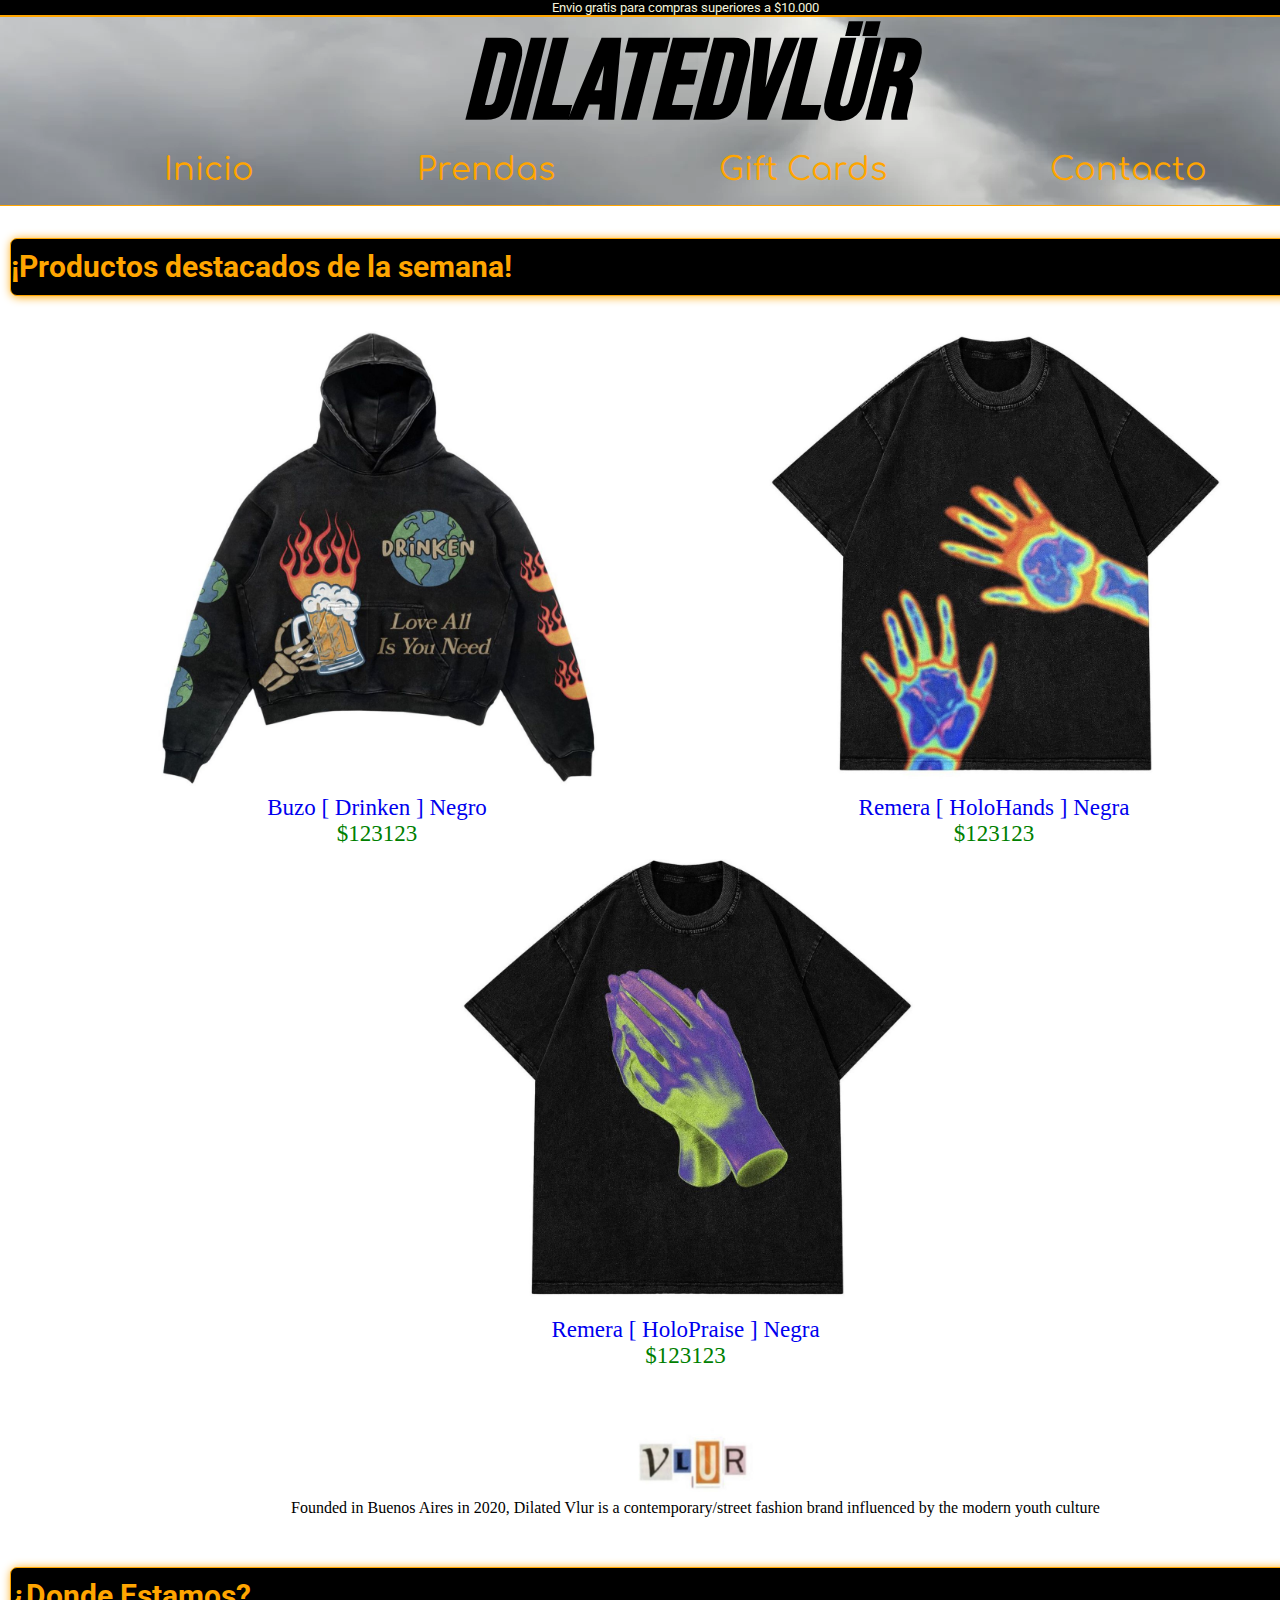
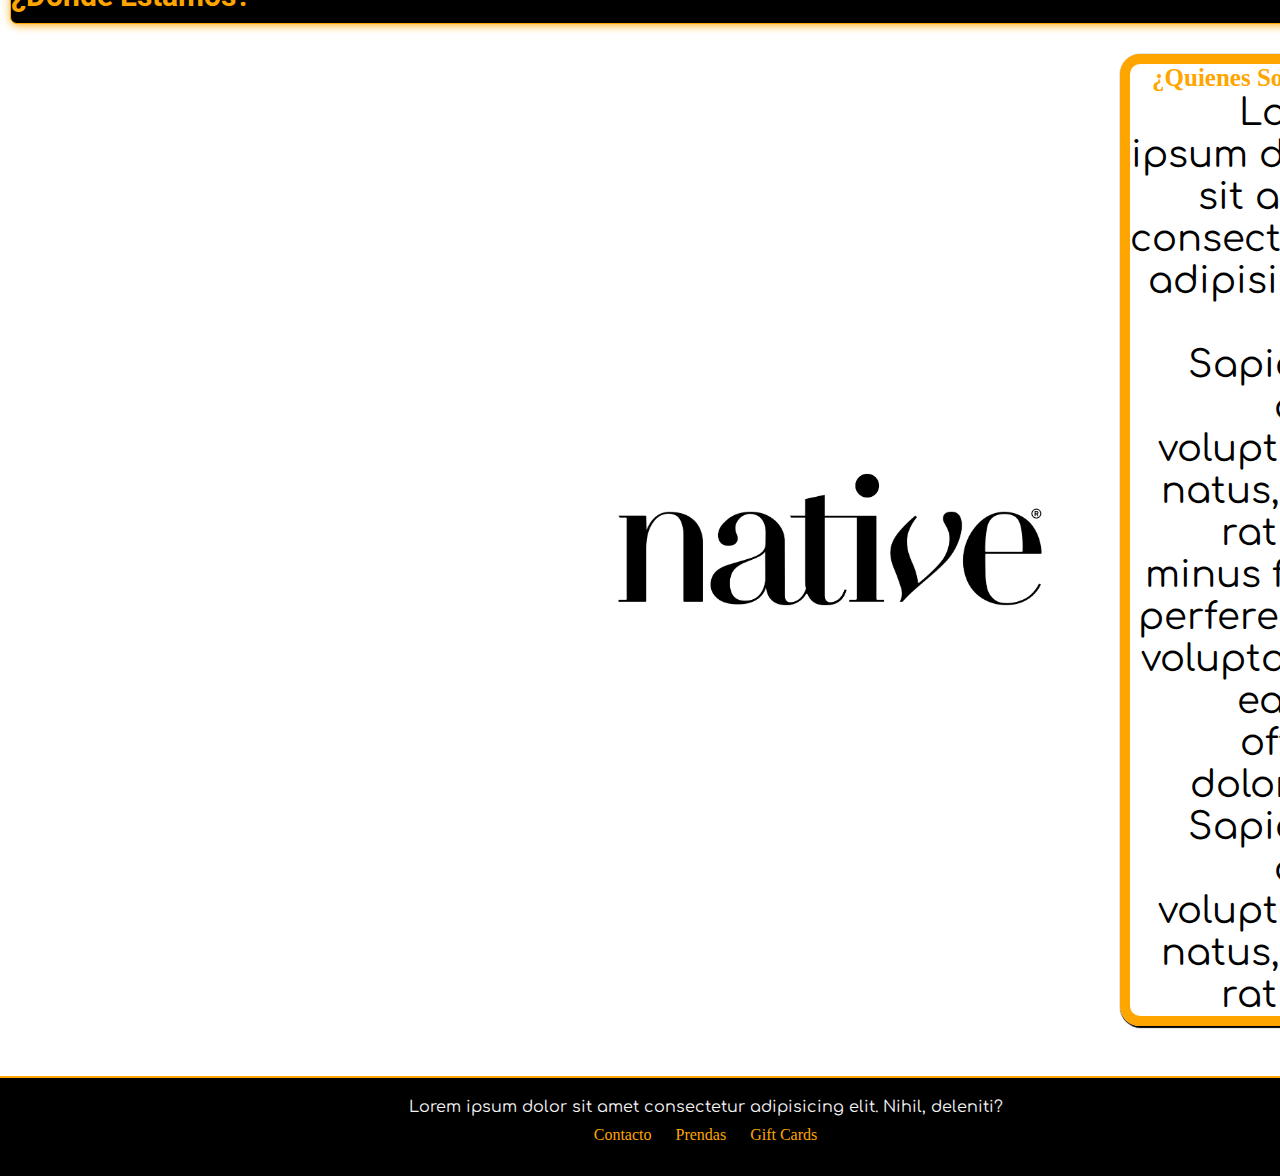
==== index.html @ 43bab0ac "primer commit" ====
<!DOCTYPE html>
<html lang="es">


<head>
    <meta charset="UTF-8">
    <meta http-equiv="X-UA-Compatible" content="IE=edge">
    <meta name="viewport" content="width=device-width, initial-scale=1.0">
    <link rel="stylesheet" href="css/estilo.css">
    <link rel="stylesheet" href="fotos/dilated-vlur-logo.png">
    <title>Dilated Vlur - Unisex Clothing.</title>
</head>


<body class="bodyIndex">



    <header>


        <div>
            <ul>

                <li class="envioGratis">Envio gratis para compras superiores a $10.000</li>


            </ul>


        </div>


        <div class="fondoPrincipal">

            <div>

                <h1 class="tituloPrincipal">DilatedVLüR</h1>

            </div>

            <nav>
                <ul class="textoIndice">
                    <li class="colorIndice"><a href="index.html">Inicio</a></li>
                    <li class="colorIndice"><a href="index.html">Prendas</a></li>
                    <li class="colorIndice"><a href="giftcards.html">Gift Cards</a></li>
                    <li class="colorIndice"><a href="index.html">Contacto</a></li>
                </ul>
            </nav>  

        </div>

    </header>


    <div class="productosDestacados">
        <h2>¡Productos destacados de la semana!</h2>
    </div>

    <main>


        <div>

            <img width="480px" src="fotos/drinken-jumper.jpeg" alt="buzo drinken">

            <ul class="textoFotos">
                <li><a href="fotos/drinken-jumper.jpeg">Buzo [ Drinken ] Negro </a></li>
            </ul>
            <p class="precio">$123123</p>
        </div>

        <div>

            <img width="480px" src="fotos/holohands-tshirt.jpeg" alt="remera holohands">

            <ul class="textoFotos">
                <li><a href="fotos/holohands-tshirt.jpeg">Remera [ HoloHands ] Negra</a></li>
            </ul>
            <p class="precio">$123123</p>

        </div>

        <div>
            <img width="480px" src="fotos/holopraise-tshirt.jpeg" alt="remera holopraise">

            <ul class="textoFotos">
                <li><a href="fotos/holopraise-tshirt.jpeg">Remera [ HoloPraise ] Negra</a> </li>
            </ul>
            <p class="precio">$123123</p>
        </div>


    </main>

    <div class="ultimaInfo">


        <img src="fotos/dilated-vlur-logo.png" alt="Logo dilated vlur">

        <p>Founded in Buenos Aires in 2020, Dilated Vlur is a contemporary/street fashion brand influenced by the
            modern youth culture</p>

    </div>


    <div class="dondeEstamos">
        <h2>¿Donde Estamos?</h2>
    </div>


    <div class="mapa">
        <iframe
            src="https://www.google.com/maps/embed?pb=!1m18!1m12!1m3!1d4137.535357809561!2d-58.38102346497751!3d-34.605077802173184!2m3!1f0!2f0!3f0!3m2!1i1024!2i768!4f13.1!3m3!1m2!1s0x4aa9f0a6da5edb%3A0x11bead4e234e558b!2sObelisco!5e0!3m2!1ses!2sar!4v1650585870568!5m2!1ses!2sar"
            width="540" height="450" style="border:0;" allowfullscreen="" loading="lazy"
            referrerpolicy="no-referrer-when-downgrade"></iframe>

    </div>

    <div class="native">

        <img width="480px" src="fotos/native.png" alt="native logo">

    </div>

    <div class="quienesSomos">

        <h2>¿Quienes Somos?</h2>
        <p>Lorem ipsum dolor sit amet, consectetur adipisicing elit. Sapiente quia voluptates natus, sint ratione minus
            fuga perferendis voluptatum earum officia dolor est Sapiente quia voluptates natus, sint ratione </p>

    </div>

    <footer class="footer">


        <p> Lorem ipsum dolor sit amet consectetur adipisicing elit. Nihil, deleniti? </p>

        <div>


            <ul>
                <li><a href="Contacto.html">Contacto</a></li>
                <li><a href="Prendas.html">Prendas</a></li>
                <li><a href="GiftCards.html">Gift Cards</a></li>
            </ul>


        </div>



    </footer>


    </body>

</html>
---- css/estilo.css ----
@import url('https://fonts.googleapis.com/css2?family=Roboto:wght@300&display=swap');

@import url('https://fonts.googleapis.com/css2?family=Bebas+Neue&family=Orelega+One&family=Roboto:wght@300&display=swap');

@import url('https://fonts.googleapis.com/css2?family=Comfortaa:wght@300&display=swap');

@import url('https://fonts.googleapis.com/css2?family=Abril+Fatface&display=swap');

@import url('https://fonts.googleapis.com/css2?family=Playfair+Display+SC&display=swap');

* {
    margin: 0;
    padding: 0;
}




.envioGratis {
    background-color: black;
    color: beige;
    font-size: smaller;
    text-align: center;
    font-family: 'Roboto', sans-serif;
    border-bottom: solid 2px orange;
    width: 100%;
    height: 100%;

}


.tituloPrincipal {
    font-family: 'Bebas Neue', cursive;
    font-size: 7rem;
    font-style: italic;
    display: flex;
    flex-flow: row wrap;
    justify-content: center;
    height: 100%;
    width: 100%;
}


.fondoPrincipal {
    background-image: url(../fotos/pexels-photo-3742711.webp);
    border-bottom: 1px solid orange;
    width: 100%;
    height: 100%;
}


li {
    list-style-type: none;
}


a {
    text-decoration: none;
}


.textoIndice {
    font-family: 'Comfortaa', cursive;
    display: flex;
    flex-flow: row wrap;
    justify-content: space-evenly;
    align-items: center;
    font-size: 2rem;
    height: 100%;
    width: 100%;


}

nav ul .colorIndice a {
    color: orange;
    
}


.productosDestacados {
    font-family: 'Roboto', sans-serif;
    font-size: 20px;
    border: 1px orange solid;
    border-radius: 7px;
    background-color: black;
    color: orange;
    height: 150%;
    width: 100%;
    display: flex;
    flex-flow: row wrap;
    align-items: center;
    box-shadow: 1px 1px 10px;
    margin-left: 10px;
}


.dondeEstamos {
    font-family: 'Roboto', sans-serif;
    font-size: 20px;
    border: 1px orange solid;
    border-radius: 7px;
    background-color: black;
    color: orange;
    height: 150%;
    width: 100%;
    display: flex;
    flex-flow: row wrap;
    align-items: center;
    box-shadow: 1px 1px 10px;
    margin-left: 10px;
}


body {
    display: flex;
}


main {
    display: flex;
    flex-flow: row wrap;
    justify-content: space-evenly;
    text-align: center;
    font-size: 23px;
    width: 100%;
    height: 100%;
}


.precio {
    color: green;
}


.ultimaInfo {

    display: flex;
    flex-flow: column wrap;
    width: 100%;
    justify-content: center;
    align-items: center;
    height: 100%;
    margin-left: 10px;
}


.quienesSomos h2 {
    font-size: 25px;
}


footer div ul li a {
    color: orange;
}


footer p {
    font-family: 'Comfortaa', cursive;

}



footer div ul li {
    display: inline-block;

    padding: 10px 10px 10px 10px;

}



footer {
    background-color: black;
    color: whitesmoke;
    padding: 20px 20px 0px 20px;
    text-align: center;
    border-top: 2px orange solid;
    width: 100%;
    height: 100%;

}



.bodyIndex {
    display: grid;
    grid-template-rows: auto auto;
    grid-template-columns: auto auto;
    grid-template-areas:
        "header header header"
        "prodDestacado prodDestacado prodDestacado"
        "main main main"
        "ultimaInfo ultimaInfo ultimaInfo"
        "dondeEstamos dondeEstamos dondeEstamos"
        "mapa native quienesSomos"
        "footer footer footer";

    gap: 50px;
}


header {
    grid-area: header;
}


.productosDestacados {
    grid-area: prodDestacado;
}


main {
    grid-area: main;

}


.ultimaInfo {
    grid-area: ultimaInfo;
    margin-left: 10px;
    text-align: center;
}


.dondeEstamos {
    grid-area: dondeEstamos;
}


.mapa {
    grid-area: mapa;
}


.native {
    grid-area: native;
    display: flex;
    justify-content: center;
    margin: auto;
}


.quienesSomos p {
    grid-area: quienesSomos;
    margin: auto;
    font-family: 'Comfortaa', cursive;
    font-size: 37px;
    text-align: right;
}

.quienesSomos h2 {
    color: orange;
    text-align: center;
    font-size: 33 px;
    
}

.quienesSomos {
    border: 10px solid orange;
    border-radius: 20px;
    box-shadow: 1px 1px 1px 1px;
}

.footer {
    grid-area: footer;
}



.regalaGiftCards {
    font-family: 'Roboto', sans-serif;
    font-size: 20px;
    border: 1px orange solid;
    border-radius: 7px;
    background-color: black;
    color: orange;
    display: flex;
    flex-flow: row wrap;
    align-items: center;
    grid-area: regalaGift;
    box-shadow: 1px 1px 10px;
    margin-left: 10px;
    width: 100%;
    height: 150%;
}


.mainGiftCards {
    grid-area: mainGiftCards;
}

.lastSection {
    grid-area: lastSection;
    margin-left: 10px;
}


.bodyGiftCards {

    display: grid;
    grid-template-rows: auto auto;
    grid-template-columns: auto auto;
    grid-template-areas:
        "header header header"
        "regalaGift regalaGift regalaGift"
        "mainGiftCards mainGiftCards mainGiftCards"
        "lastSection lastSection lastSection "
        "footer footer footer";

    gap: 50px;
}


@media (max-width: 600px) {

    .bodyIndex {

        display: grid;
        grid-template-areas:
            "header"
            "prodDestacado"
            "main"
            "ultimaInfo"
            "dondeEstamos"
            "mapa"
            "native"
            "footer";

        gap: 50px;
    }

    .fondoPrincipal nav ul li a {

        display: none;

    }

    .quienesSomos {
        display: none;
    }

    .native {
        display: none;
    }

    .footer {

        max-width: 90%;
    }


}

@media (max-width: 600px) {
    
.bodyGiftCards {
    display: grid;
    grid-template-areas: 
    "header"
    "regalaGift"
    "mainGiftCards"
    "lastSection"
    "footer";
}

.fondoPrincipal nav ul li a {
    display: none;
}



}
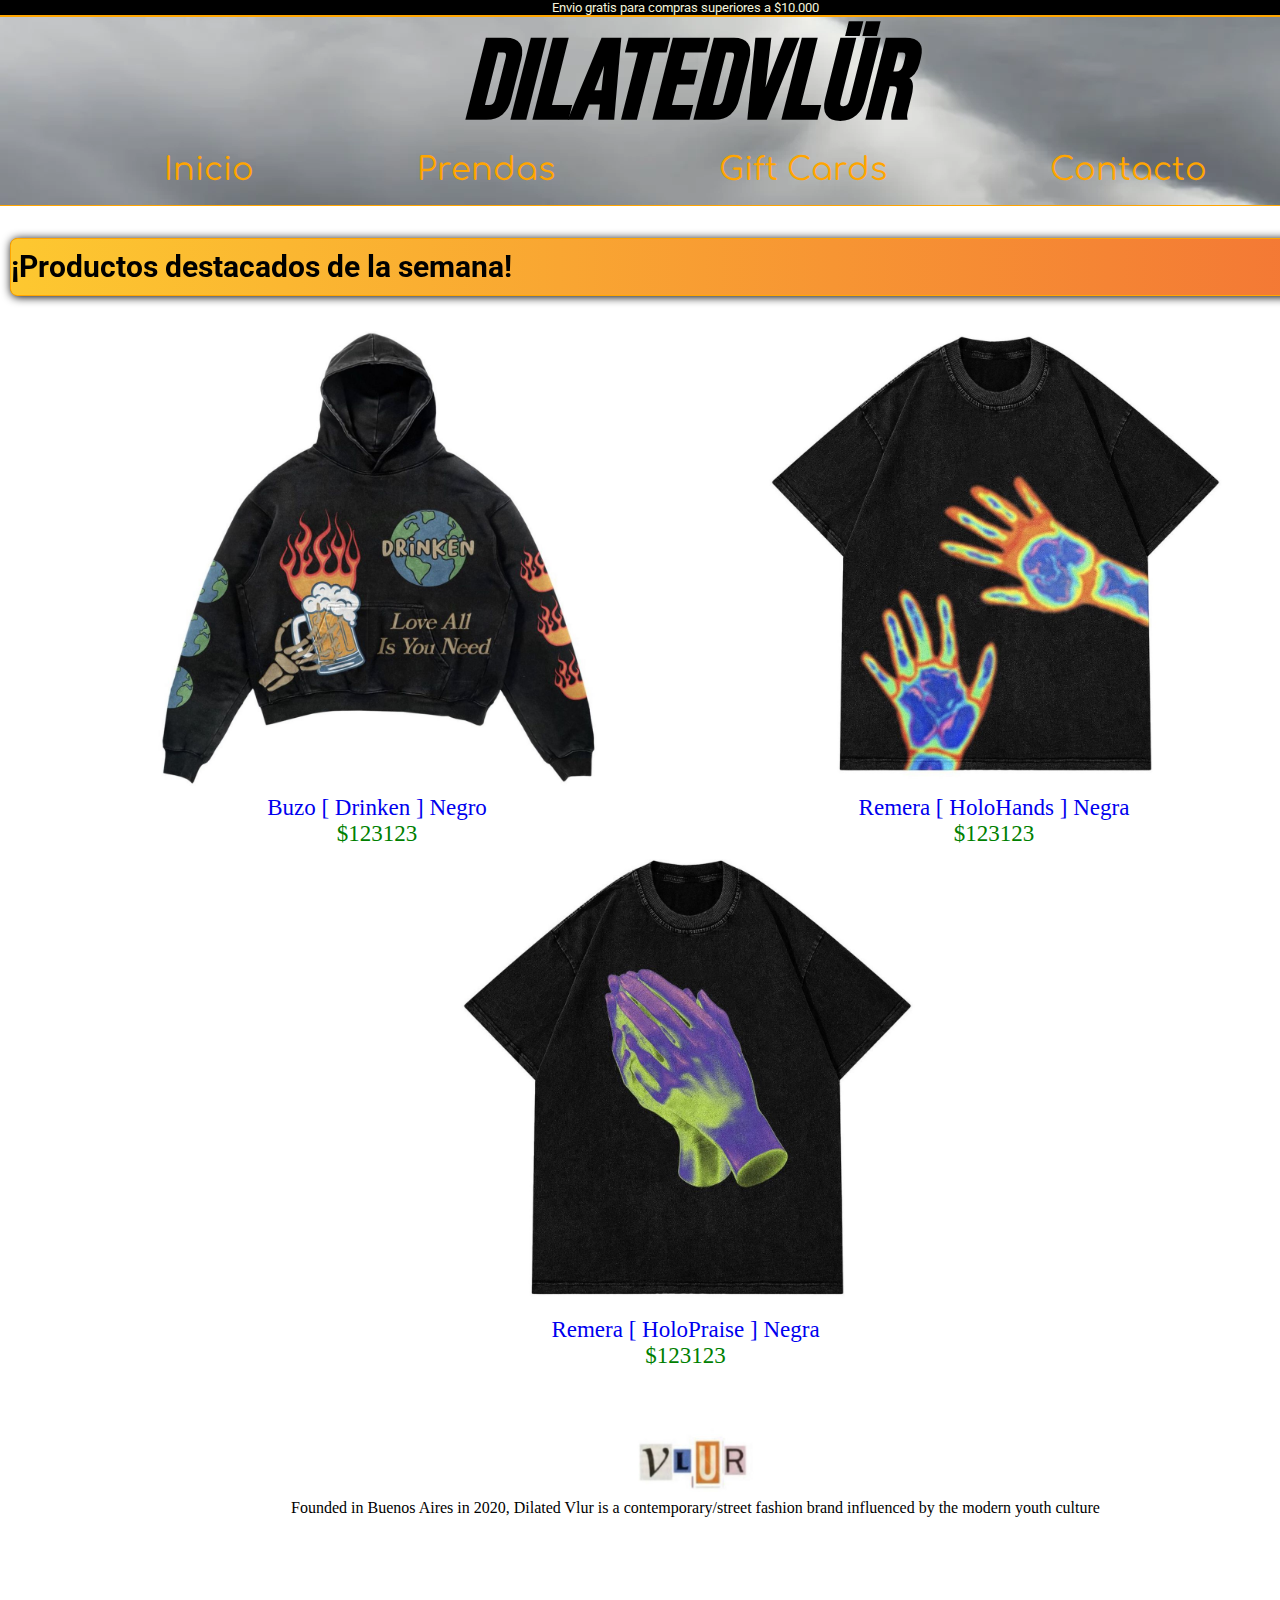
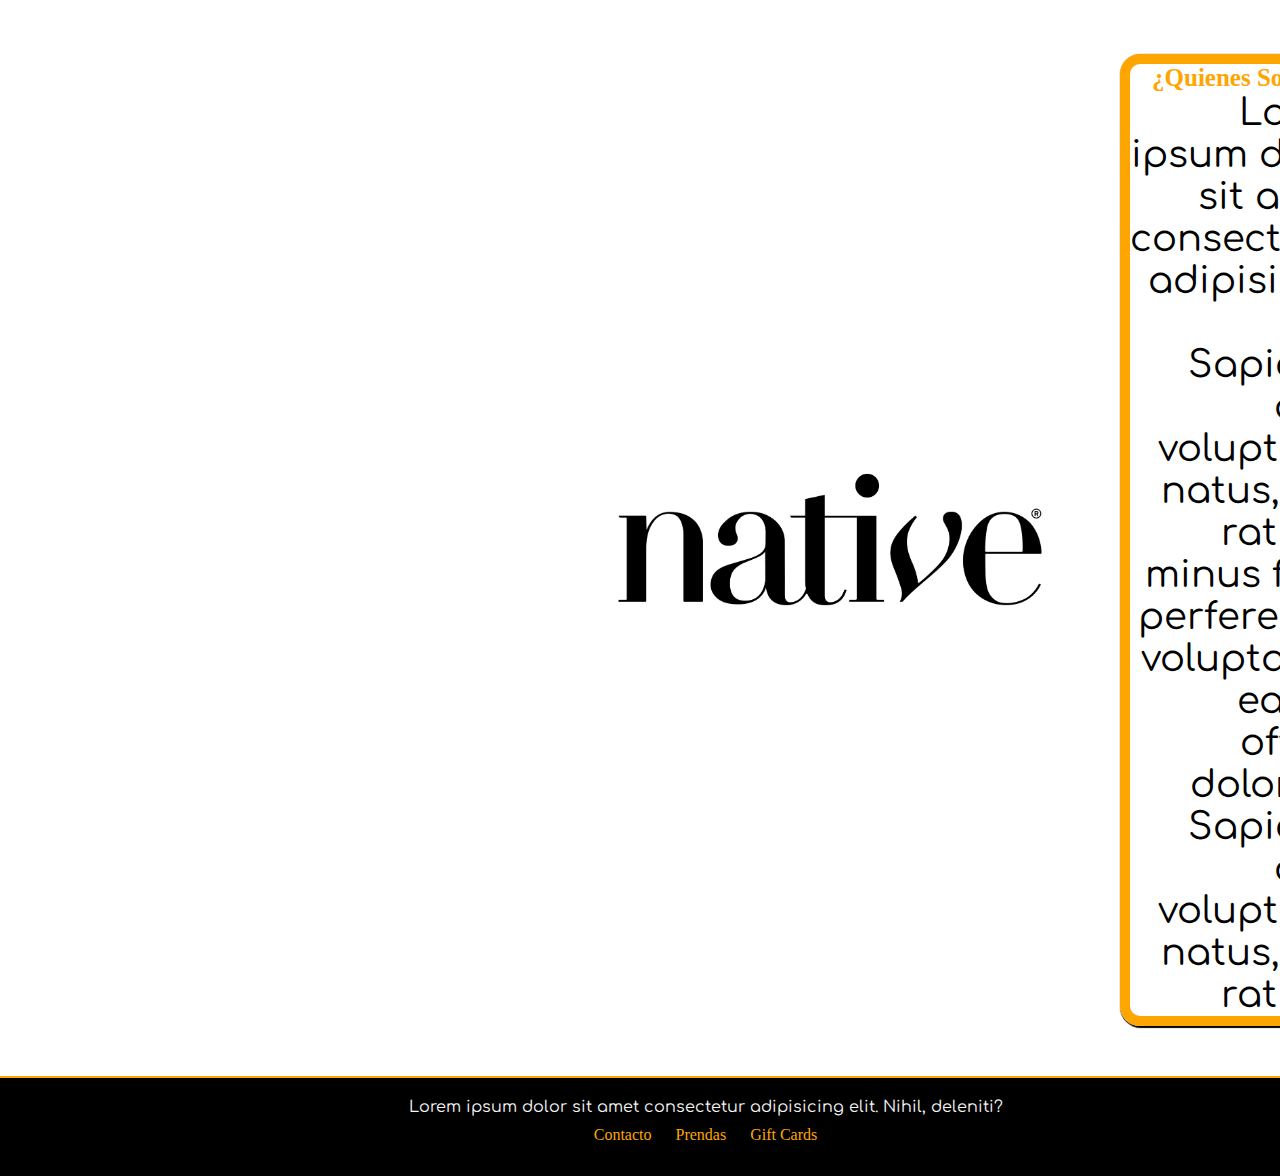
==== commit 773bb739: "animaciones" ====
--- a/index.html
+++ b/index.html
@@ -9,6 +9,9 @@
     <link rel="stylesheet" href="css/estilo.css">
     <link rel="stylesheet" href="fotos/dilated-vlur-logo.png">
     <title>Dilated Vlur - Unisex Clothing.</title>
+    <link href="https://unpkg.com/aos@2.3.1/dist/aos.css" rel="stylesheet">
+
+    
 </head>
 
 
@@ -35,7 +38,7 @@
 
             <div>
 
-                <h1 class="tituloPrincipal">DilatedVLüR</h1>
+                <h1 data-aos="zoom-in" class="tituloPrincipal">DilatedVLüR</h1>
 
             </div>
 
@@ -53,7 +56,7 @@
     </header>
 
 
-    <div class="productosDestacados">
+    <div data-aos="fade-left" class="productosDestacados">
         <h2>¡Productos destacados de la semana!</h2>
     </div>
 
@@ -104,8 +107,8 @@
     </div>
 
 
-    <div class="dondeEstamos">
-        <h2>¿Donde Estamos?</h2>
+    <div data-aos="fade-left" class="dondeEstamos">
+        <h2 class="gradiente">¿Donde Estamos?</h2>
     </div>
 
 
@@ -152,6 +155,11 @@
 
     </footer>
 
+    <script src="https://unpkg.com/aos@2.3.1/dist/aos.js"></script>
+
+    <script>
+        AOS.init();
+      </script>
 
     </body>
 
--- a/css/estilo.css
+++ b/css/estilo.css
@@ -84,7 +84,7 @@
     border: 1px orange solid;
     border-radius: 7px;
     background-color: black;
-    color: orange;
+    color: black;
     height: 150%;
     width: 100%;
     display: flex;
@@ -101,7 +101,7 @@
     border: 1px orange solid;
     border-radius: 7px;
     background-color: black;
-    color: orange;
+    color: black;
     height: 150%;
     width: 100%;
     display: flex;
@@ -275,7 +275,7 @@
     border: 1px orange solid;
     border-radius: 7px;
     background-color: black;
-    color: orange;
+    color: black;
     display: flex;
     flex-flow: row wrap;
     align-items: center;
@@ -371,4 +371,24 @@
 
 
 
+}
+
+
+.productosDestacados {
+    background-image: linear-gradient(to right, #fdc830, #f37335);
+}
+
+.dondeEstamos {
+    background-image: linear-gradient(to right, #fdc830, #f37335);
+
+}
+
+.regalaGiftCards {
+ 
+    background-image: linear-gradient(to right, #fdc830, #f37335);
+
+}
+
+h1 {
+    animate__pulse
 }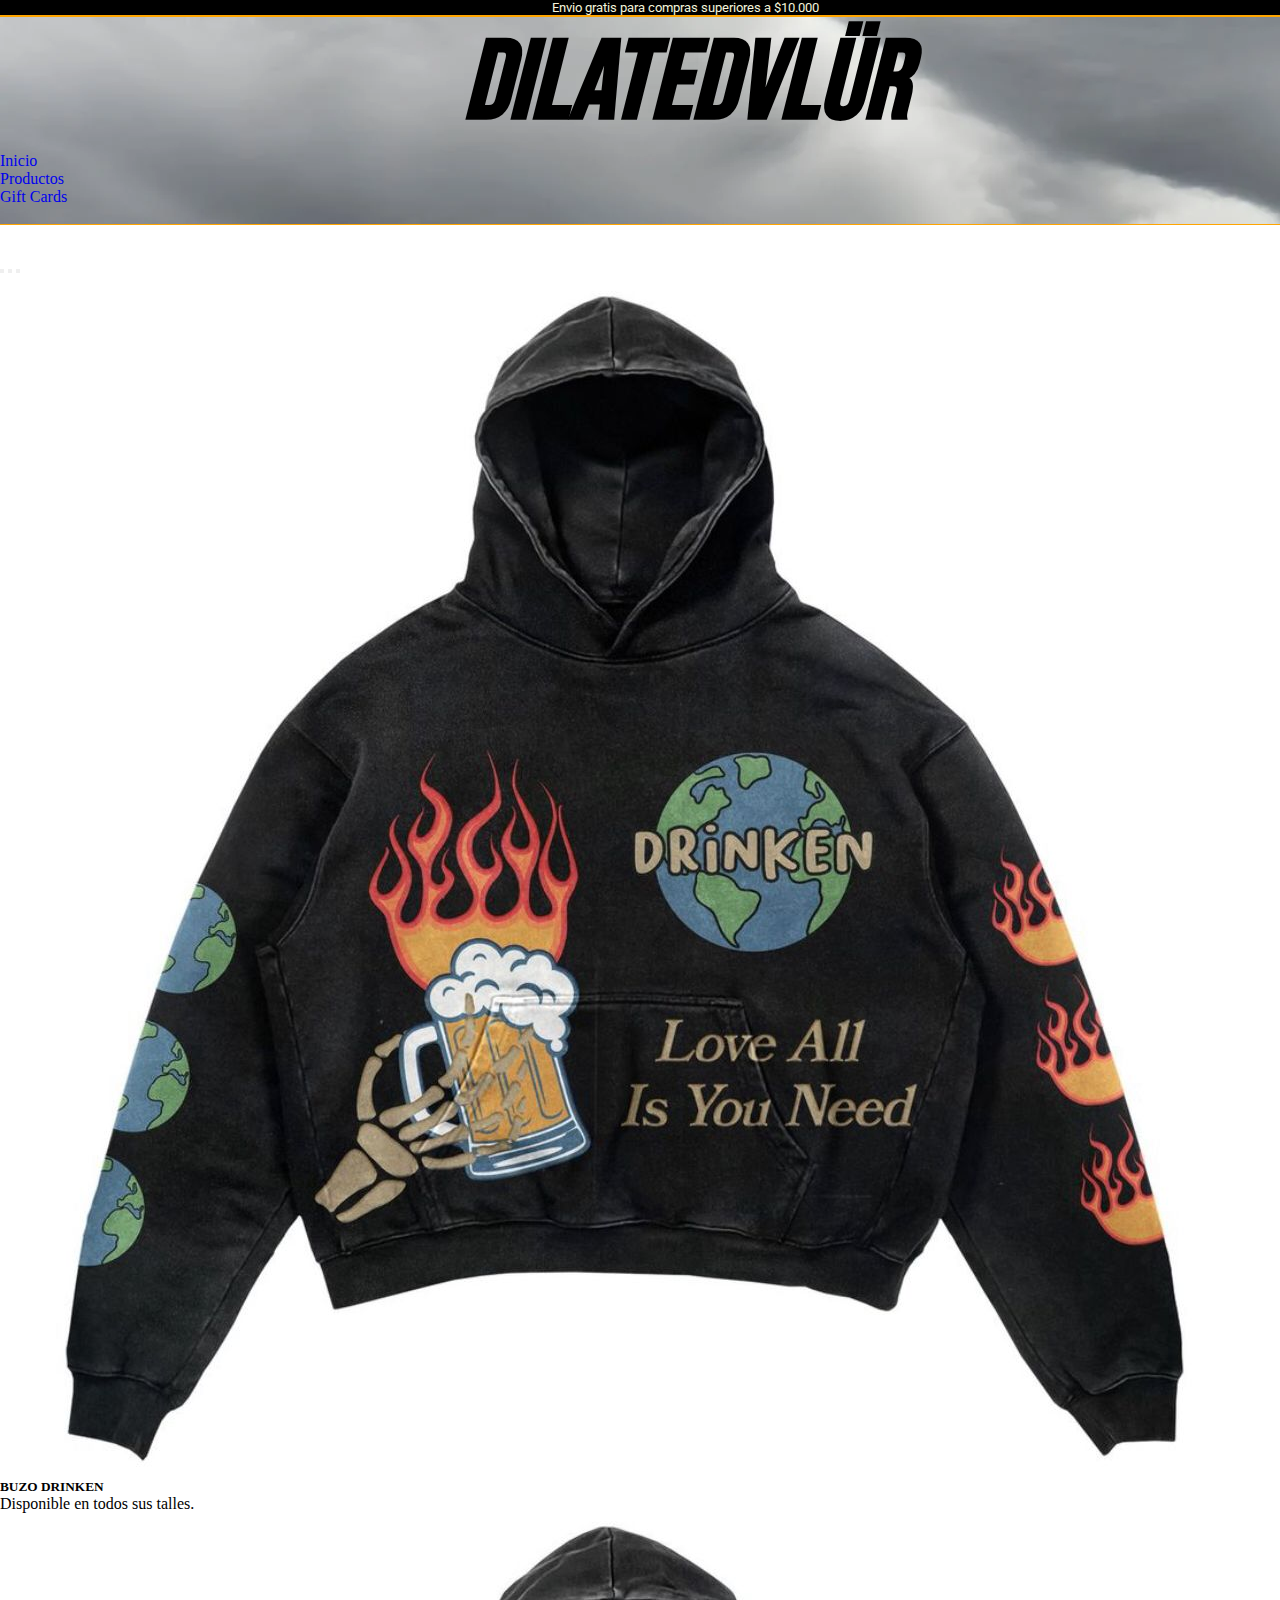
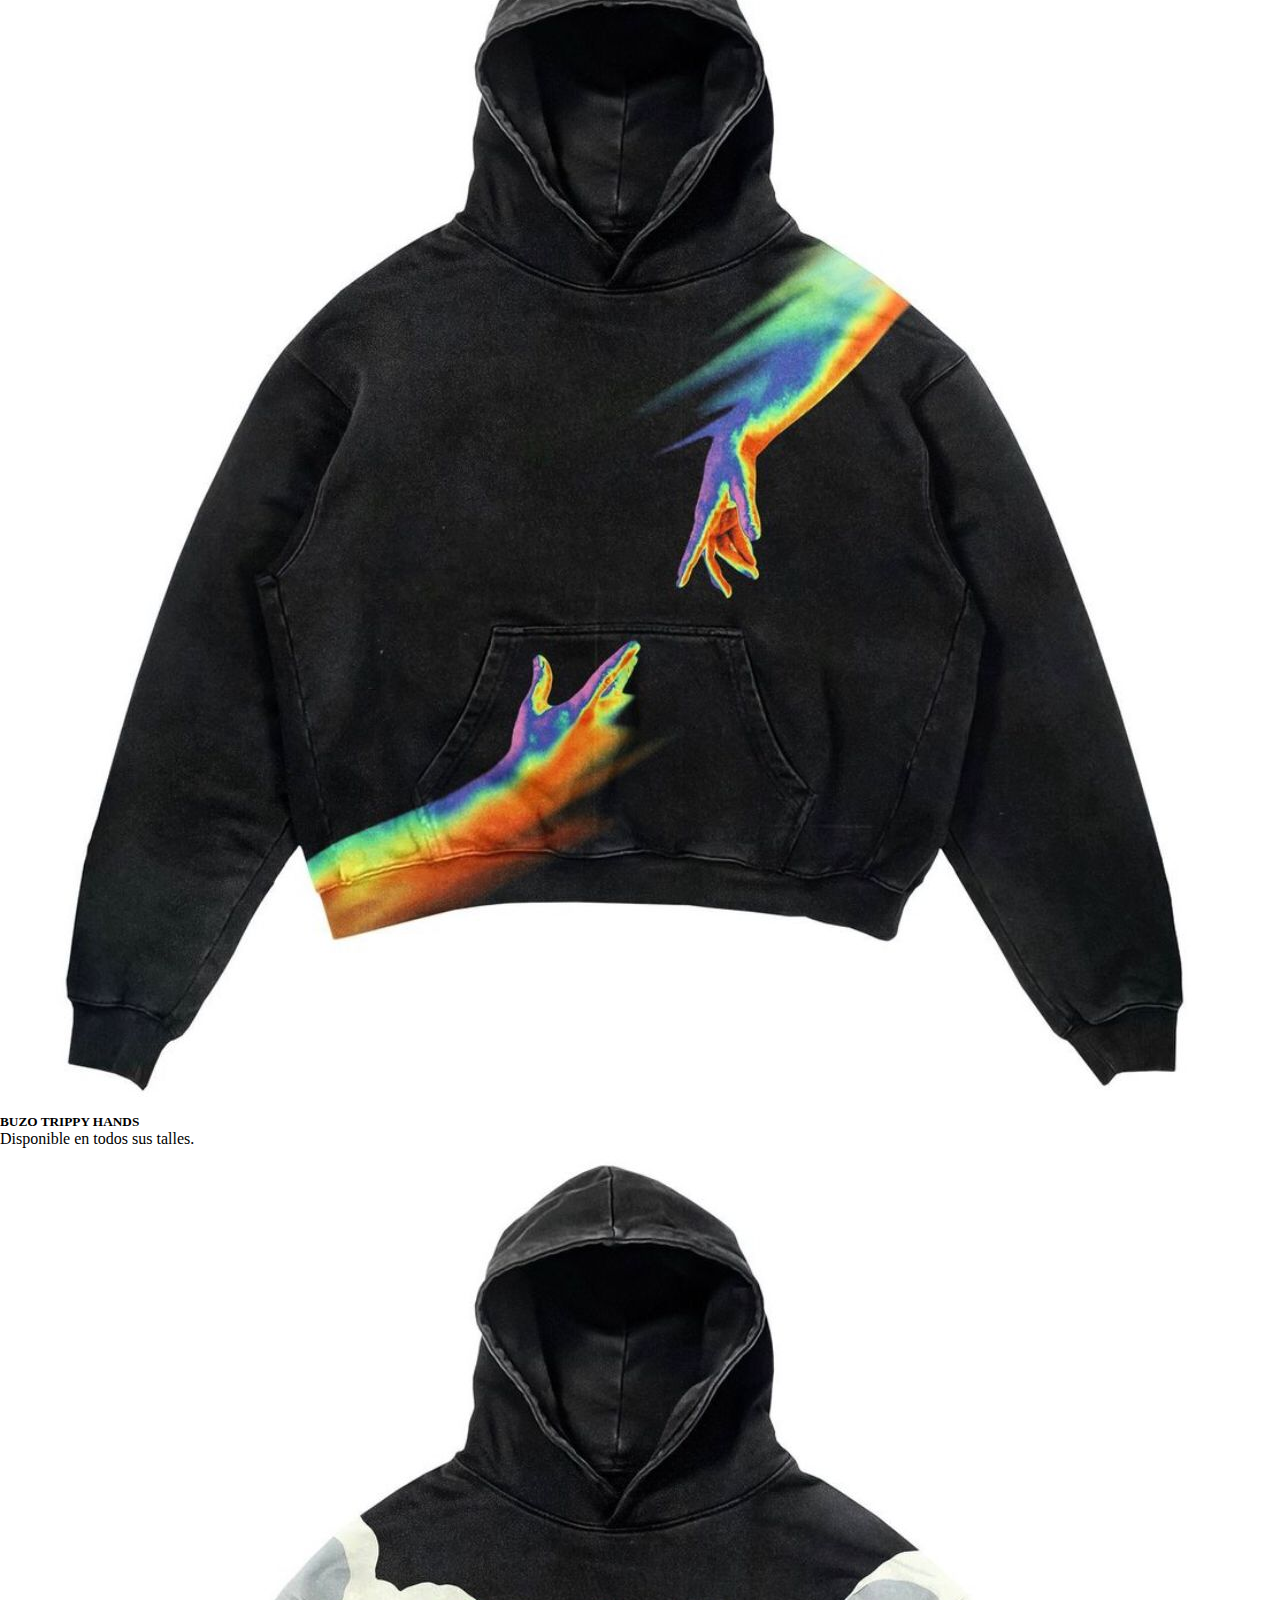
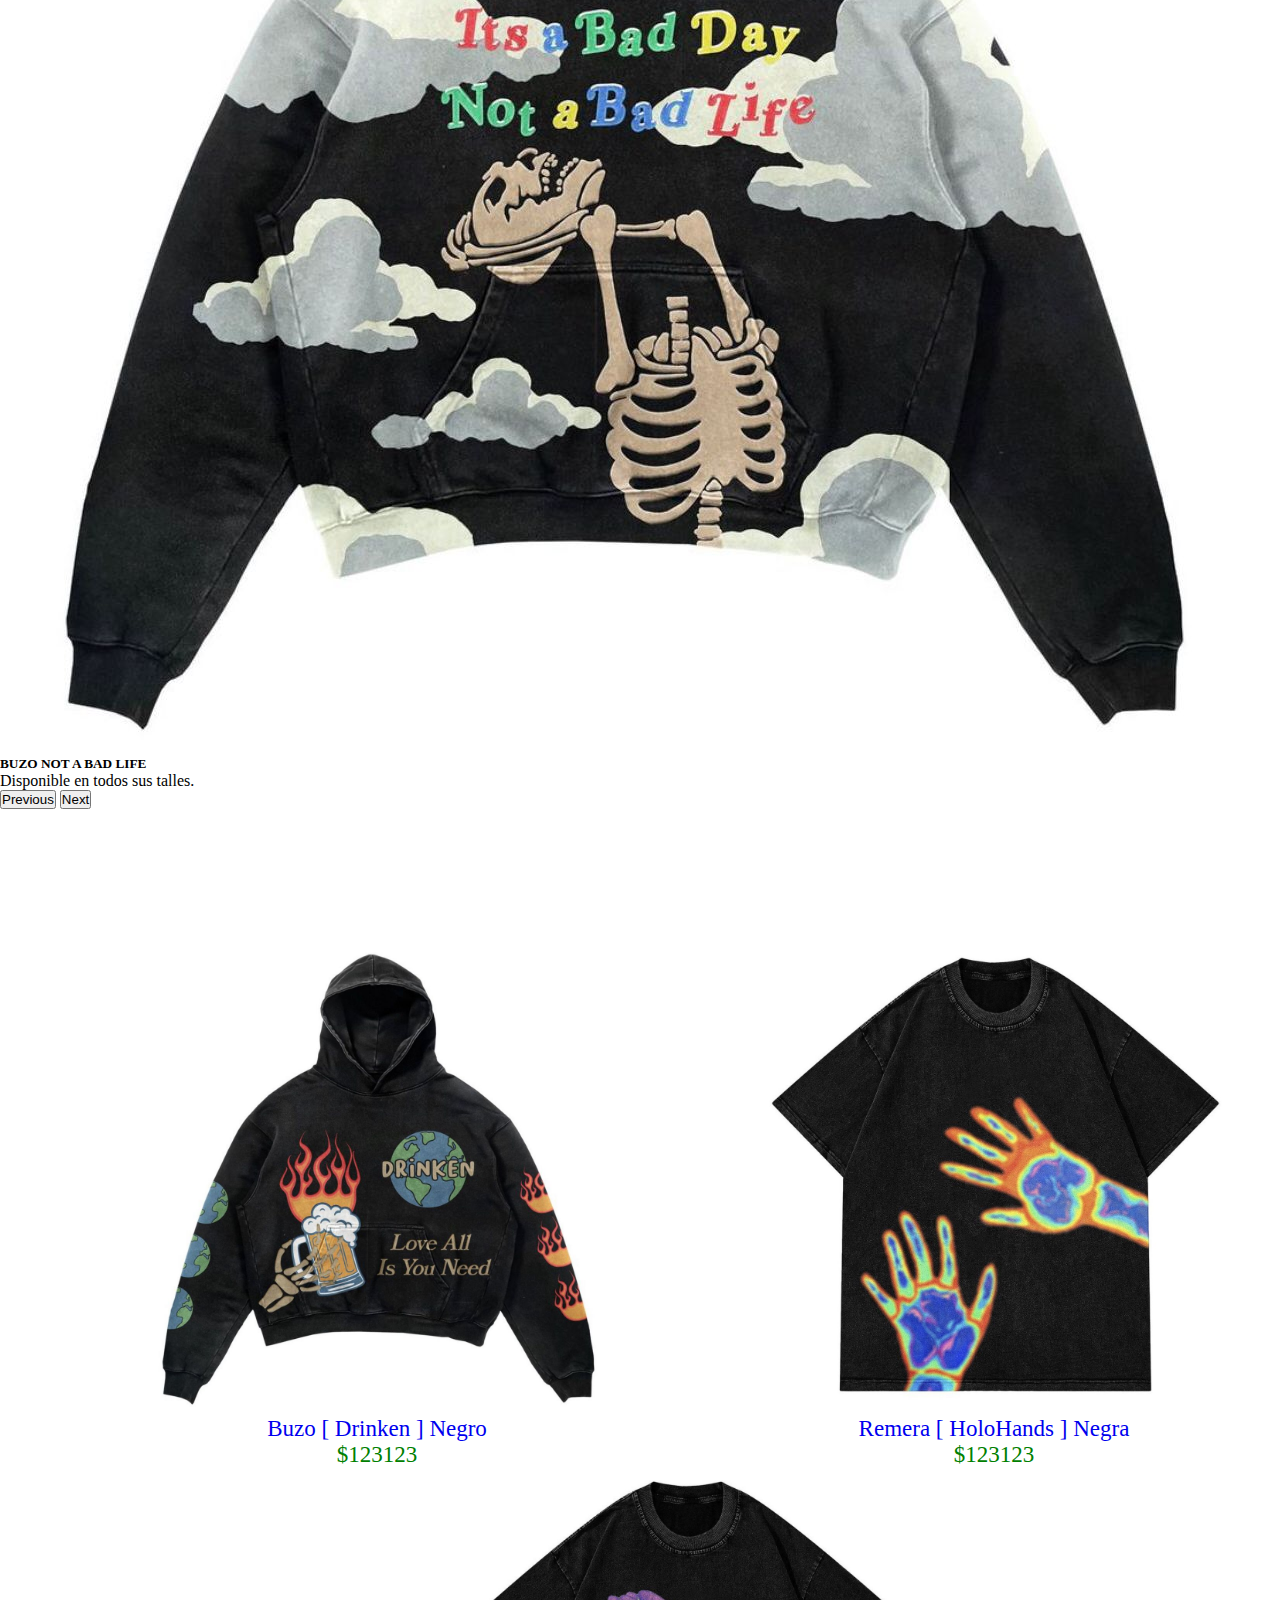
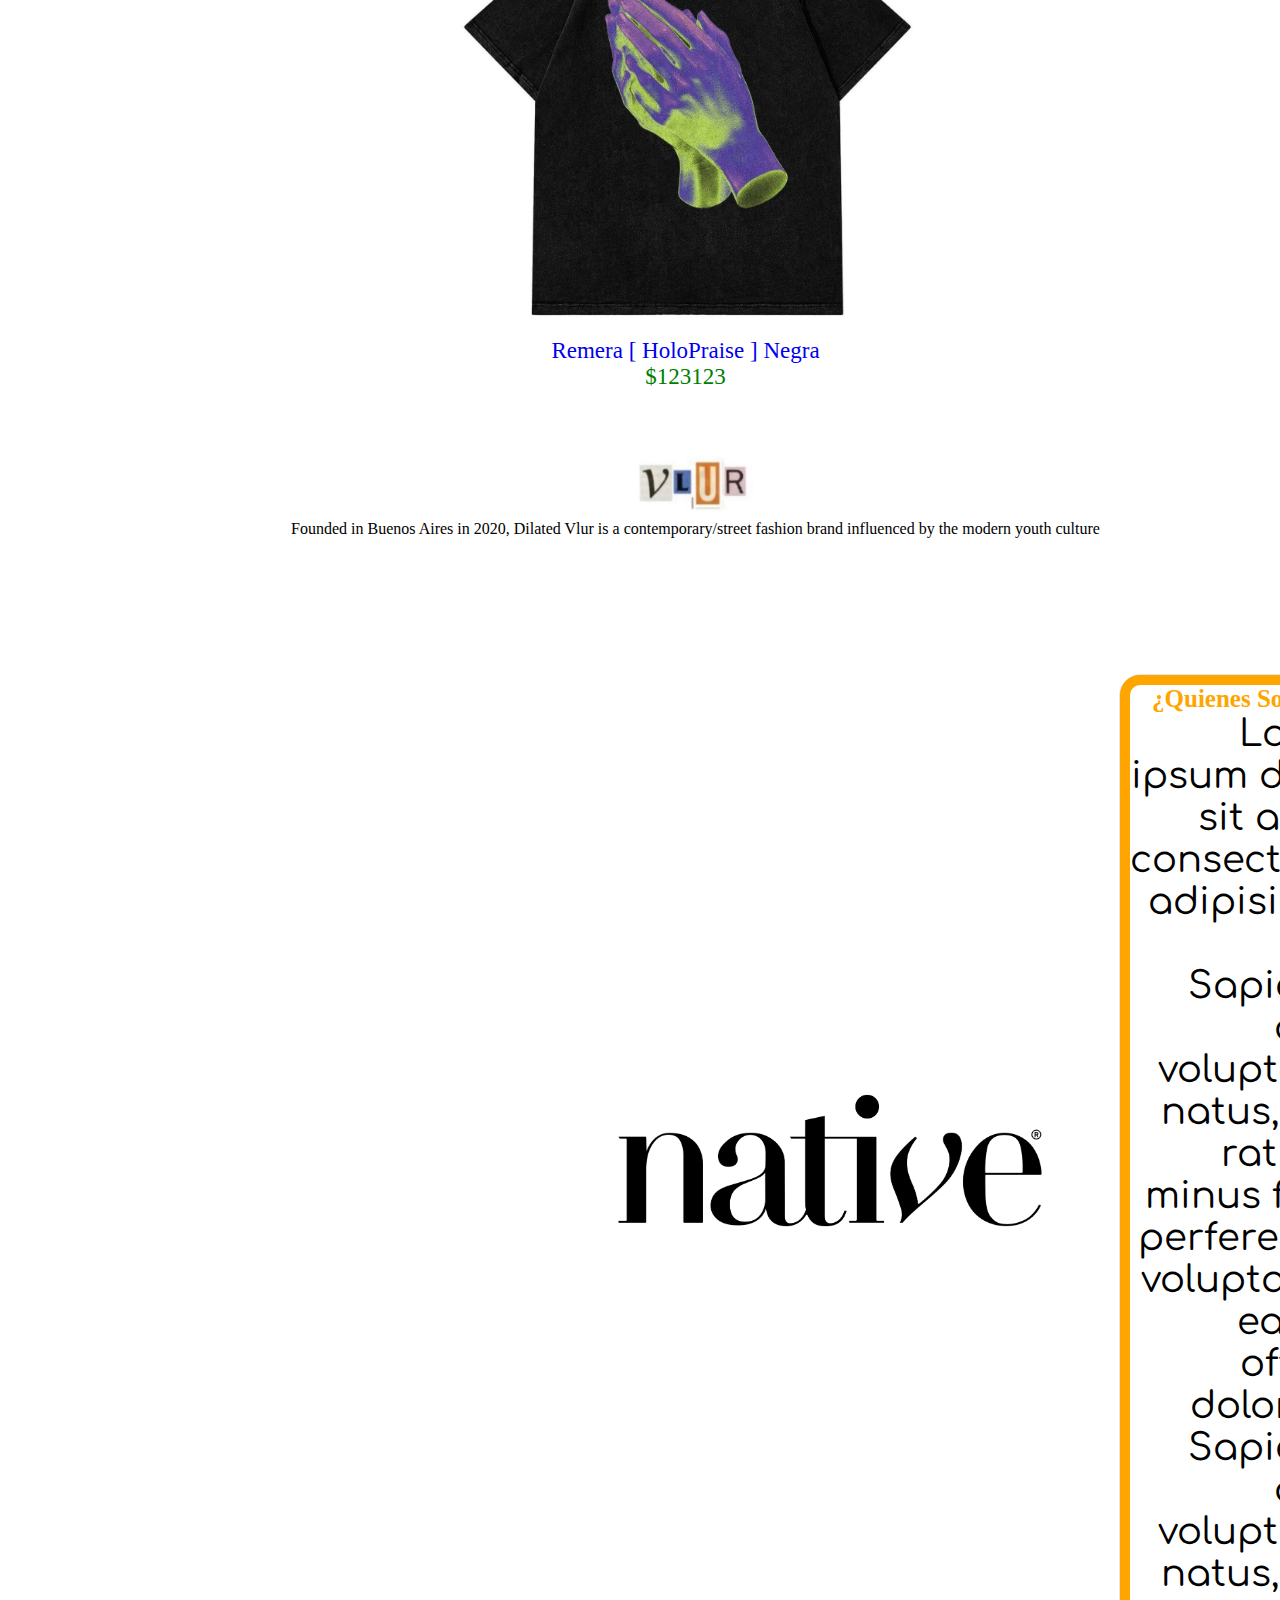
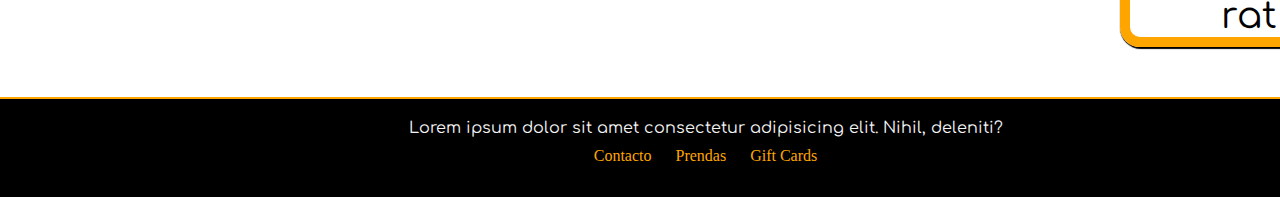
==== commit 10cc1f9c: "bootstrap" ====
--- a/index.html
+++ b/index.html
@@ -6,20 +6,21 @@
     <meta charset="UTF-8">
     <meta http-equiv="X-UA-Compatible" content="IE=edge">
     <meta name="viewport" content="width=device-width, initial-scale=1.0">
-    <link rel="stylesheet" href="css/estilo.css">
     <link rel="stylesheet" href="fotos/dilated-vlur-logo.png">
     <title>Dilated Vlur - Unisex Clothing.</title>
     <link href="https://unpkg.com/aos@2.3.1/dist/aos.css" rel="stylesheet">
 
-    
+    <link href="https://cdn.jsdelivr.net/npm/bootstrap@5.2.0-beta1/dist/css/bootstrap.min.css" rel="stylesheet"
+        integrity="sha384-0evHe/X+R7YkIZDRvuzKMRqM+OrBnVFBL6DOitfPri4tjfHxaWutUpFmBp4vmVor" crossorigin="anonymous">
+    <link rel="stylesheet" href="css/estilo.css">
 </head>
 
 
-<body class="bodyIndex">
-
-
-
-    <header>
+<body class="bodyIndex container-fluid">
+
+
+
+    <header class="container-fluid">
 
 
         <div>
@@ -42,18 +43,83 @@
 
             </div>
 
+
+
             <nav>
-                <ul class="textoIndice">
-                    <li class="colorIndice"><a href="index.html">Inicio</a></li>
-                    <li class="colorIndice"><a href="index.html">Prendas</a></li>
-                    <li class="colorIndice"><a href="giftcards.html">Gift Cards</a></li>
-                    <li class="colorIndice"><a href="index.html">Contacto</a></li>
-                </ul>
-            </nav>  
-
-        </div>
+                <ul class="h2 nav justify-content-center">
+                    <li class="nav-item">
+                        <a class="text-warning nav-link active" aria-current="page" href="index.html">Inicio</a>
+                    </li>
+                    <li class="nav-item">
+                        <a class="text-warning nav-link" href="index.html">Productos</a>
+                    </li>
+                    <li class="nav-item">
+                        <a class="text-warning nav-link" href="giftcards.html">Gift Cards</a>
+                    </li>
+
+            </nav>
+
+        </div>
+
+
 
     </header>
+
+    <!-- <div id="carouselExampleSlidesOnly" class="carousel carousel slide" data-bs-ride="carousel">
+        <div class="carousel-inner">
+          <div class="carousel-item active">
+            <img src="fotos/drinken-jumper.jpeg" class="d-block w-50" alt="drinken buzo">
+          </div>
+          <div class="carousel-item">
+            <img src="fotos/notabadlife-jumper.jpeg" class="d-block w-50" alt="not a bad life buzo">
+          </div>
+          <div class="carousel-item">
+            <img src="fotos/trippyhands-jumper.jpeg" class="d-block w-50" alt="trippy hands buzo">
+          </div>
+        </div>
+      </div> -->
+
+
+
+      <div id="carouselExampleDark" class="carousel carousel-dark slide" data-bs-ride="carousel">
+        <div class="carousel-indicators">
+          <button type="button" data-bs-target="#carouselExampleDark" data-bs-slide-to="0" class="active" aria-current="true" aria-label="Slide 1"></button>
+          <button type="button" data-bs-target="#carouselExampleDark" data-bs-slide-to="1" aria-label="Slide 2"></button>
+          <button type="button" data-bs-target="#carouselExampleDark" data-bs-slide-to="2" aria-label="Slide 3"></button>
+        </div>
+        <div class="carousel-inner">
+          <div class="carousel-item active" data-bs-interval="10000">
+            <img src="fotos/drinken-jumper.jpeg" class="d-block w-50" alt="...">
+            <div class="carousel-caption d-none d-md-block">
+              <h5 class="text-warning">BUZO DRINKEN</h5>
+              <p>Disponible en todos sus talles.</p>
+            </div>
+          </div>
+          <div class="carousel-item" data-bs-interval="2000">
+            <img src="fotos/trippyhands-jumper.jpeg" class="d-block w-50" alt="...">
+            <div class="carousel-caption d-none d-md-block">
+              <h5 class="text-warning">BUZO TRIPPY HANDS</h5>
+              <p>Disponible en todos sus talles.</p>
+            </div>
+          </div>
+          <div class="carousel-item">
+            <img src="fotos/notabadlife-jumper.jpeg" class="d-block w-50" alt="...">
+            <div class="carousel-caption d-none d-md-block">
+              <h5 class="text-warning">BUZO NOT A BAD LIFE</h5>
+              <p>Disponible en todos sus talles.</p>
+            </div>
+          </div>
+        </div>
+        <button class="carousel-control-prev" type="button" data-bs-target="#carouselExampleDark" data-bs-slide="prev">
+          <span class="carousel-control-prev-icon" aria-hidden="true"></span>
+          <span class="visually-hidden">Previous</span>
+        </button>
+        <button class="carousel-control-next" type="button" data-bs-target="#carouselExampleDark" data-bs-slide="next">
+          <span class="carousel-control-next-icon" aria-hidden="true"></span>
+          <span class="visually-hidden">Next</span>
+        </button>
+      </div>
+
 
 
     <div data-aos="fade-left" class="productosDestacados">
@@ -159,8 +225,12 @@
 
     <script>
         AOS.init();
-      </script>
-
-    </body>
+    </script>
+
+    <script src="https://cdn.jsdelivr.net/npm/bootstrap@5.2.0-beta1/dist/js/bootstrap.bundle.min.js"
+        integrity="sha384-pprn3073KE6tl6bjs2QrFaJGz5/SUsLqktiwsUTF55Jfv3qYSDhgCecCxMW52nD2" crossorigin="anonymous">
+    </script>
+
+</body>
 
 </html>--- a/css/estilo.css
+++ b/css/estilo.css
@@ -190,6 +190,7 @@
     grid-template-columns: auto auto;
     grid-template-areas:
         "header header header"
+        "carousel carousel carousel"
         "prodDestacado prodDestacado prodDestacado"
         "main main main"
         "ultimaInfo ultimaInfo ultimaInfo"
@@ -228,6 +229,9 @@
     grid-area: dondeEstamos;
 }
 
+.carousel {
+    grid-area: carousel;
+}
 
 .mapa {
     grid-area: mapa;
@@ -389,6 +393,3 @@
 
 }
 
-h1 {
-    animate__pulse
-}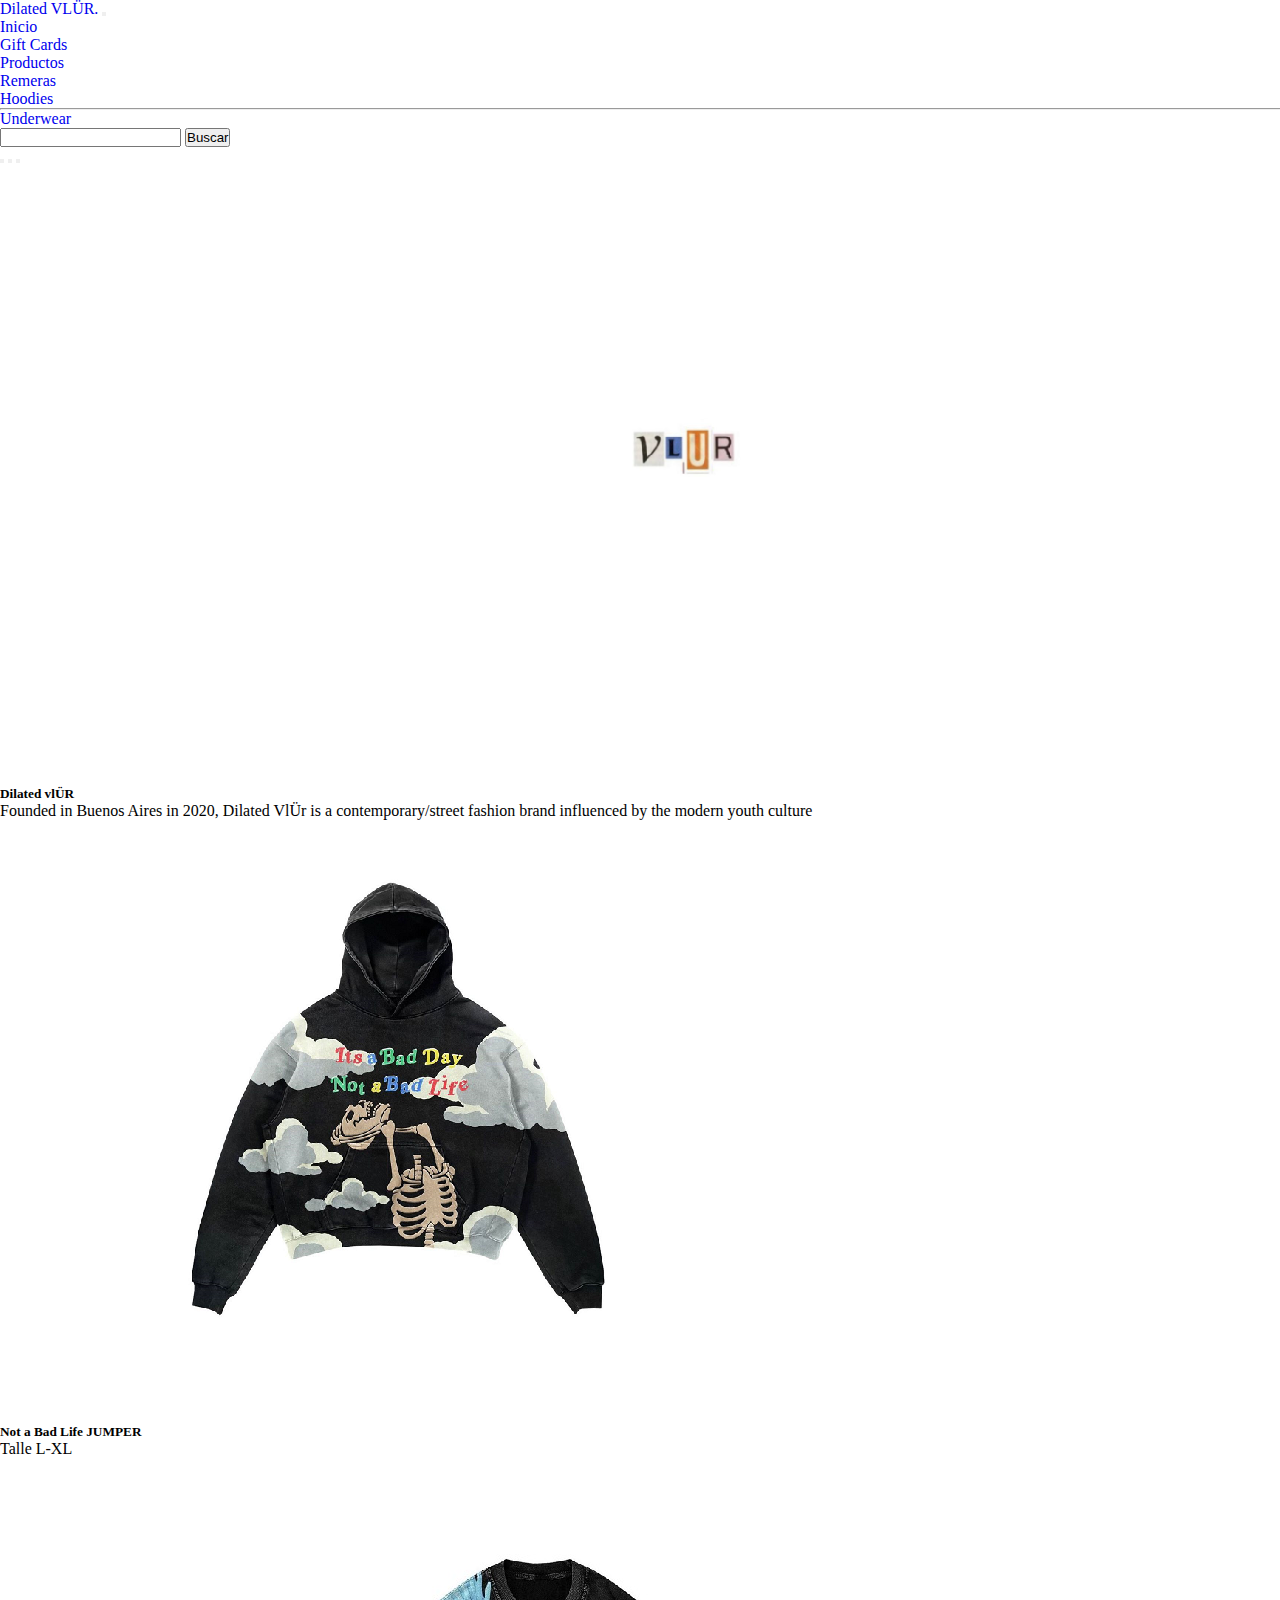
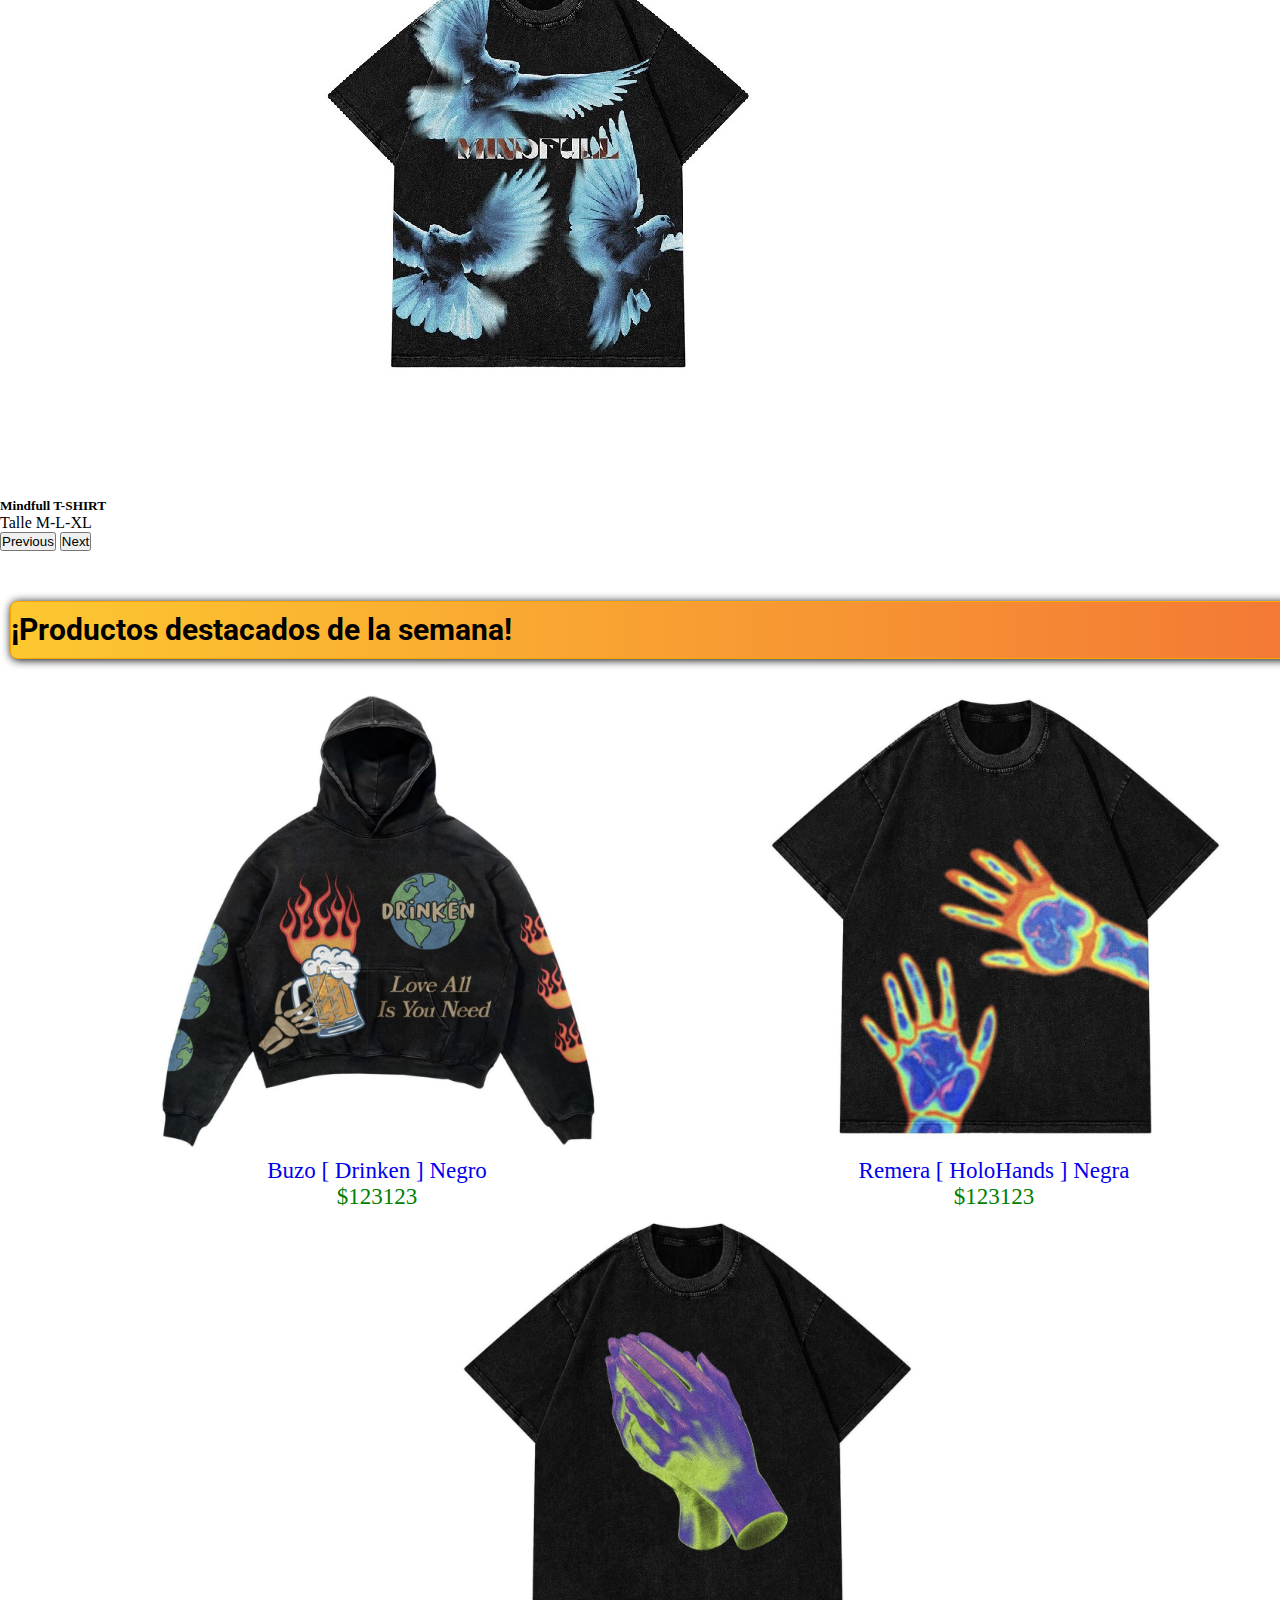
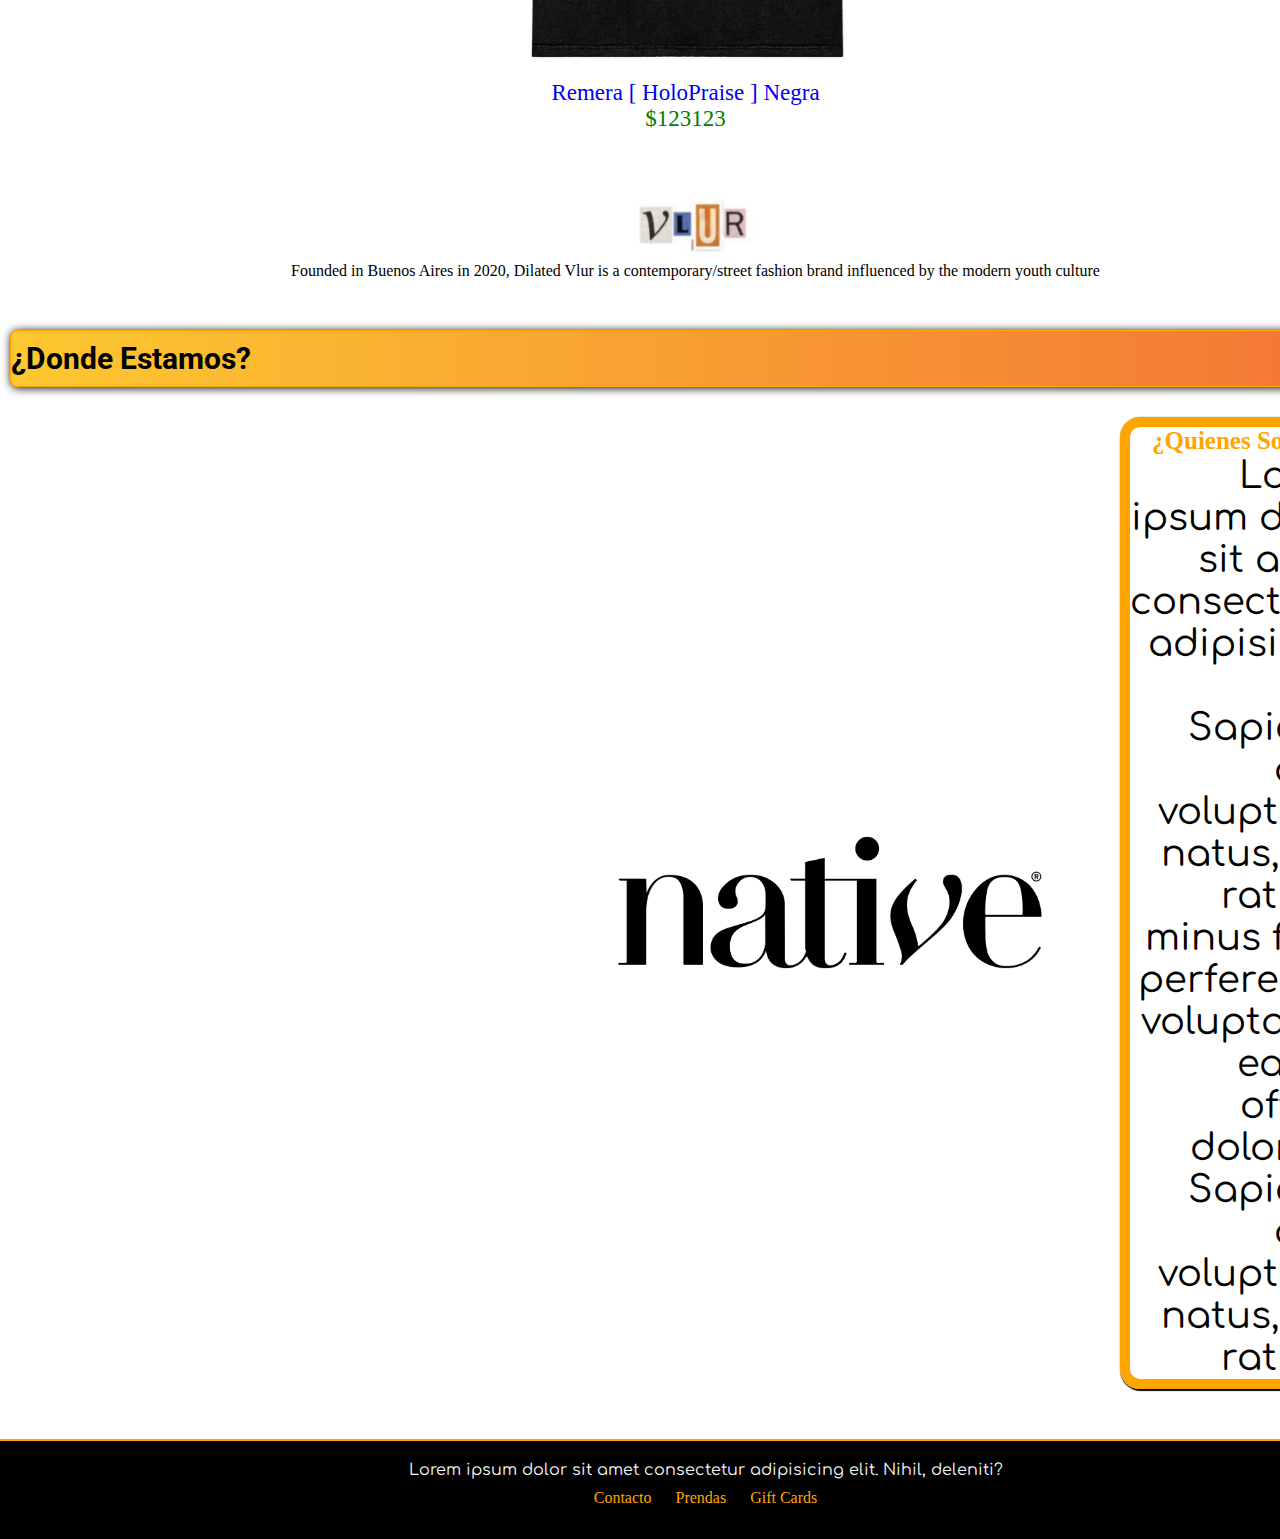
==== commit b3e363c5: "bootstrap" ====
--- a/index.html
+++ b/index.html
@@ -10,20 +10,61 @@
     <title>Dilated Vlur - Unisex Clothing.</title>
     <link href="https://unpkg.com/aos@2.3.1/dist/aos.css" rel="stylesheet">
 
+    <!-- CSS only -->
     <link href="https://cdn.jsdelivr.net/npm/bootstrap@5.2.0-beta1/dist/css/bootstrap.min.css" rel="stylesheet"
         integrity="sha384-0evHe/X+R7YkIZDRvuzKMRqM+OrBnVFBL6DOitfPri4tjfHxaWutUpFmBp4vmVor" crossorigin="anonymous">
+
     <link rel="stylesheet" href="css/estilo.css">
 </head>
 
 
-<body class="bodyIndex container-fluid">
+<body class="bodyIndex">
 
 
 
     <header class="container-fluid">
-
-
-        <div>
+    
+        <nav class="navbar navbar-expand-lg bg-light">
+            <div class="container-fluid">
+                <a class="navbar-brand" href="#">Dilated VLÜR.</a>
+                <button class="navbar-toggler" type="button" data-bs-toggle="collapse"
+                    data-bs-target="#navbarSupportedContent" aria-controls="navbarSupportedContent"
+                    aria-expanded="false" aria-label="Toggle navigation">
+                    <span class="navbar-toggler-icon"></span>
+                </button>
+                <div class="collapse navbar-collapse" id="navbarSupportedContent">
+                    <ul class="navbar-nav me-auto mb-2 mb-lg-0">
+                        <li class="nav-item">
+                            <a class="nav-link active" aria-current="page" href="#">Inicio</a>
+                        </li>
+                        <li class="nav-item">
+                            <a class="nav-link" href="giftcards.html">Gift Cards</a>
+                        </li>
+                        <li class="nav-item dropdown">
+                            <a class="nav-link dropdown-toggle" href="#" id="navbarDropdown" role="button"
+                                data-bs-toggle="dropdown" aria-expanded="false">
+                                Productos
+                            </a>
+                            <ul class="dropdown-menu" aria-labelledby="navbarDropdown">
+                                <li><a class="dropdown-item" href="#">Remeras</a></li>
+                                <li><a class="dropdown-item" href="#">Hoodies</a></li>
+                                <li>
+                                    <hr class="dropdown-divider">
+                                </li>
+                                <li><a class="dropdown-item" href="#">Underwear</a></li>
+                            </ul>
+                        </li>
+
+                    </ul>
+                    <form class="d-flex" role="search">
+                        <input class="form-control me-2" type="search" placeholder="" aria-label="Search">
+                        <button class="btn btn-outline-success" type="submit">Buscar</button>
+                    </form>
+                </div>
+            </div>
+        </nav>
+    
+        <!-- <div>
             <ul>
 
                 <li class="envioGratis">Envio gratis para compras superiores a $10.000</li>
@@ -43,90 +84,68 @@
 
             </div>
 
-
-
             <nav>
-                <ul class="h2 nav justify-content-center">
-                    <li class="nav-item">
-                        <a class="text-warning nav-link active" aria-current="page" href="index.html">Inicio</a>
-                    </li>
-                    <li class="nav-item">
-                        <a class="text-warning nav-link" href="index.html">Productos</a>
-                    </li>
-                    <li class="nav-item">
-                        <a class="text-warning nav-link" href="giftcards.html">Gift Cards</a>
-                    </li>
-
+                <ul class="textoIndice">
+                    <li class="colorIndice"><a href="index.html">Inicio</a></li>
+                    <li class="colorIndice"><a href="index.html">Prendas</a></li>
+                    <li class="colorIndice"><a href="giftcards.html">Gift Cards</a></li>
+                    <li class="colorIndice"><a href="index.html">Contacto</a></li>
+                </ul>
             </nav>
 
-        </div>
+        </div> -->
+
+        <div id="carouselExampleDark" class="carousel carousel-dark slide" data-bs-ride="carousel">
+            <div class="carousel-indicators">
+              <button type="button" data-bs-target="#carouselExampleDark" data-bs-slide-to="0" class="active" aria-current="true" aria-label="Slide 1"></button>
+              <button type="button" data-bs-target="#carouselExampleDark" data-bs-slide-to="1" aria-label="Slide 2"></button>
+              <button type="button" data-bs-target="#carouselExampleDark" data-bs-slide-to="2" aria-label="Slide 3"></button>
+            </div>
+            <div class="carousel-inner">
+              <div class="carousel-item active" data-bs-interval="10000">
+                <img src="fotos/nuevologo2.png" class="d-block w-100" alt="logo">
+                <div class="carousel-caption d-none d-md-block">
+                  <h5>Dilated vlÜR</h5>
+                  <p>Founded in Buenos Aires in 2020, Dilated VlÜr is a contemporary/street fashion brand influenced by the
+                    modern youth culture</p>
+                </div>
+              </div>
+              <div class="carousel-item" data-bs-interval="2000">
+                <img src="fotos/notabadlife.png" class="d-block w-100" alt="buzo not a bad life">
+                <div class="carousel-caption d-none d-md-block">
+                  <h5>Not a Bad Life JUMPER</h5>
+                  <p>Talle L-XL</p>
+                </div>
+              </div>
+              <div class="carousel-item">
+                <img src="fotos/mindfull-tshirt.jpg" class="d-block w-100" alt="remera mindfull">
+                <div class="carousel-caption d-none d-md-block">
+                  <h5>Mindfull T-SHIRT</h5>
+                  <p>Talle M-L-XL</p>
+                </div>
+              </div>
+            </div>
+            <button class="carousel-control-prev" type="button" data-bs-target="#carouselExampleDark" data-bs-slide="prev">
+              <span class="carousel-control-prev-icon" aria-hidden="true"></span>
+              <span class="visually-hidden">Previous</span>
+            </button>
+            <button class="carousel-control-next" type="button" data-bs-target="#carouselExampleDark" data-bs-slide="next">
+              <span class="carousel-control-next-icon" aria-hidden="true"></span>
+              <span class="visually-hidden">Next</span>
+            </button>
+          </div>
 
 
 
     </header>
 
-    <!-- <div id="carouselExampleSlidesOnly" class="carousel carousel slide" data-bs-ride="carousel">
-        <div class="carousel-inner">
-          <div class="carousel-item active">
-            <img src="fotos/drinken-jumper.jpeg" class="d-block w-50" alt="drinken buzo">
-          </div>
-          <div class="carousel-item">
-            <img src="fotos/notabadlife-jumper.jpeg" class="d-block w-50" alt="not a bad life buzo">
-          </div>
-          <div class="carousel-item">
-            <img src="fotos/trippyhands-jumper.jpeg" class="d-block w-50" alt="trippy hands buzo">
-          </div>
-        </div>
-      </div> -->
-
-
-
-      <div id="carouselExampleDark" class="carousel carousel-dark slide" data-bs-ride="carousel">
-        <div class="carousel-indicators">
-          <button type="button" data-bs-target="#carouselExampleDark" data-bs-slide-to="0" class="active" aria-current="true" aria-label="Slide 1"></button>
-          <button type="button" data-bs-target="#carouselExampleDark" data-bs-slide-to="1" aria-label="Slide 2"></button>
-          <button type="button" data-bs-target="#carouselExampleDark" data-bs-slide-to="2" aria-label="Slide 3"></button>
-        </div>
-        <div class="carousel-inner">
-          <div class="carousel-item active" data-bs-interval="10000">
-            <img src="fotos/drinken-jumper.jpeg" class="d-block w-50" alt="...">
-            <div class="carousel-caption d-none d-md-block">
-              <h5 class="text-warning">BUZO DRINKEN</h5>
-              <p>Disponible en todos sus talles.</p>
-            </div>
-          </div>
-          <div class="carousel-item" data-bs-interval="2000">
-            <img src="fotos/trippyhands-jumper.jpeg" class="d-block w-50" alt="...">
-            <div class="carousel-caption d-none d-md-block">
-              <h5 class="text-warning">BUZO TRIPPY HANDS</h5>
-              <p>Disponible en todos sus talles.</p>
-            </div>
-          </div>
-          <div class="carousel-item">
-            <img src="fotos/notabadlife-jumper.jpeg" class="d-block w-50" alt="...">
-            <div class="carousel-caption d-none d-md-block">
-              <h5 class="text-warning">BUZO NOT A BAD LIFE</h5>
-              <p>Disponible en todos sus talles.</p>
-            </div>
-          </div>
-        </div>
-        <button class="carousel-control-prev" type="button" data-bs-target="#carouselExampleDark" data-bs-slide="prev">
-          <span class="carousel-control-prev-icon" aria-hidden="true"></span>
-          <span class="visually-hidden">Previous</span>
-        </button>
-        <button class="carousel-control-next" type="button" data-bs-target="#carouselExampleDark" data-bs-slide="next">
-          <span class="carousel-control-next-icon" aria-hidden="true"></span>
-          <span class="visually-hidden">Next</span>
-        </button>
-      </div>
-
-
-
-    <div data-aos="fade-left" class="productosDestacados">
+    <div class="productosDestacados">
         <h2>¡Productos destacados de la semana!</h2>
     </div>
 
     <main>
+
+
 
 
         <div>
@@ -173,7 +192,7 @@
     </div>
 
 
-    <div data-aos="fade-left" class="dondeEstamos">
+    <div class="dondeEstamos">
         <h2 class="gradiente">¿Donde Estamos?</h2>
     </div>
 
@@ -227,6 +246,7 @@
         AOS.init();
     </script>
 
+    <!-- JavaScript Bundle with Popper -->
     <script src="https://cdn.jsdelivr.net/npm/bootstrap@5.2.0-beta1/dist/js/bootstrap.bundle.min.js"
         integrity="sha384-pprn3073KE6tl6bjs2QrFaJGz5/SUsLqktiwsUTF55Jfv3qYSDhgCecCxMW52nD2" crossorigin="anonymous">
     </script>
--- a/css/estilo.css
+++ b/css/estilo.css
@@ -190,7 +190,6 @@
     grid-template-columns: auto auto;
     grid-template-areas:
         "header header header"
-        "carousel carousel carousel"
         "prodDestacado prodDestacado prodDestacado"
         "main main main"
         "ultimaInfo ultimaInfo ultimaInfo"
@@ -229,9 +228,6 @@
     grid-area: dondeEstamos;
 }
 
-.carousel {
-    grid-area: carousel;
-}
 
 .mapa {
     grid-area: mapa;
@@ -393,3 +389,7 @@
 
 }
 
+
+.carouselItem {
+    width: auto;
+}
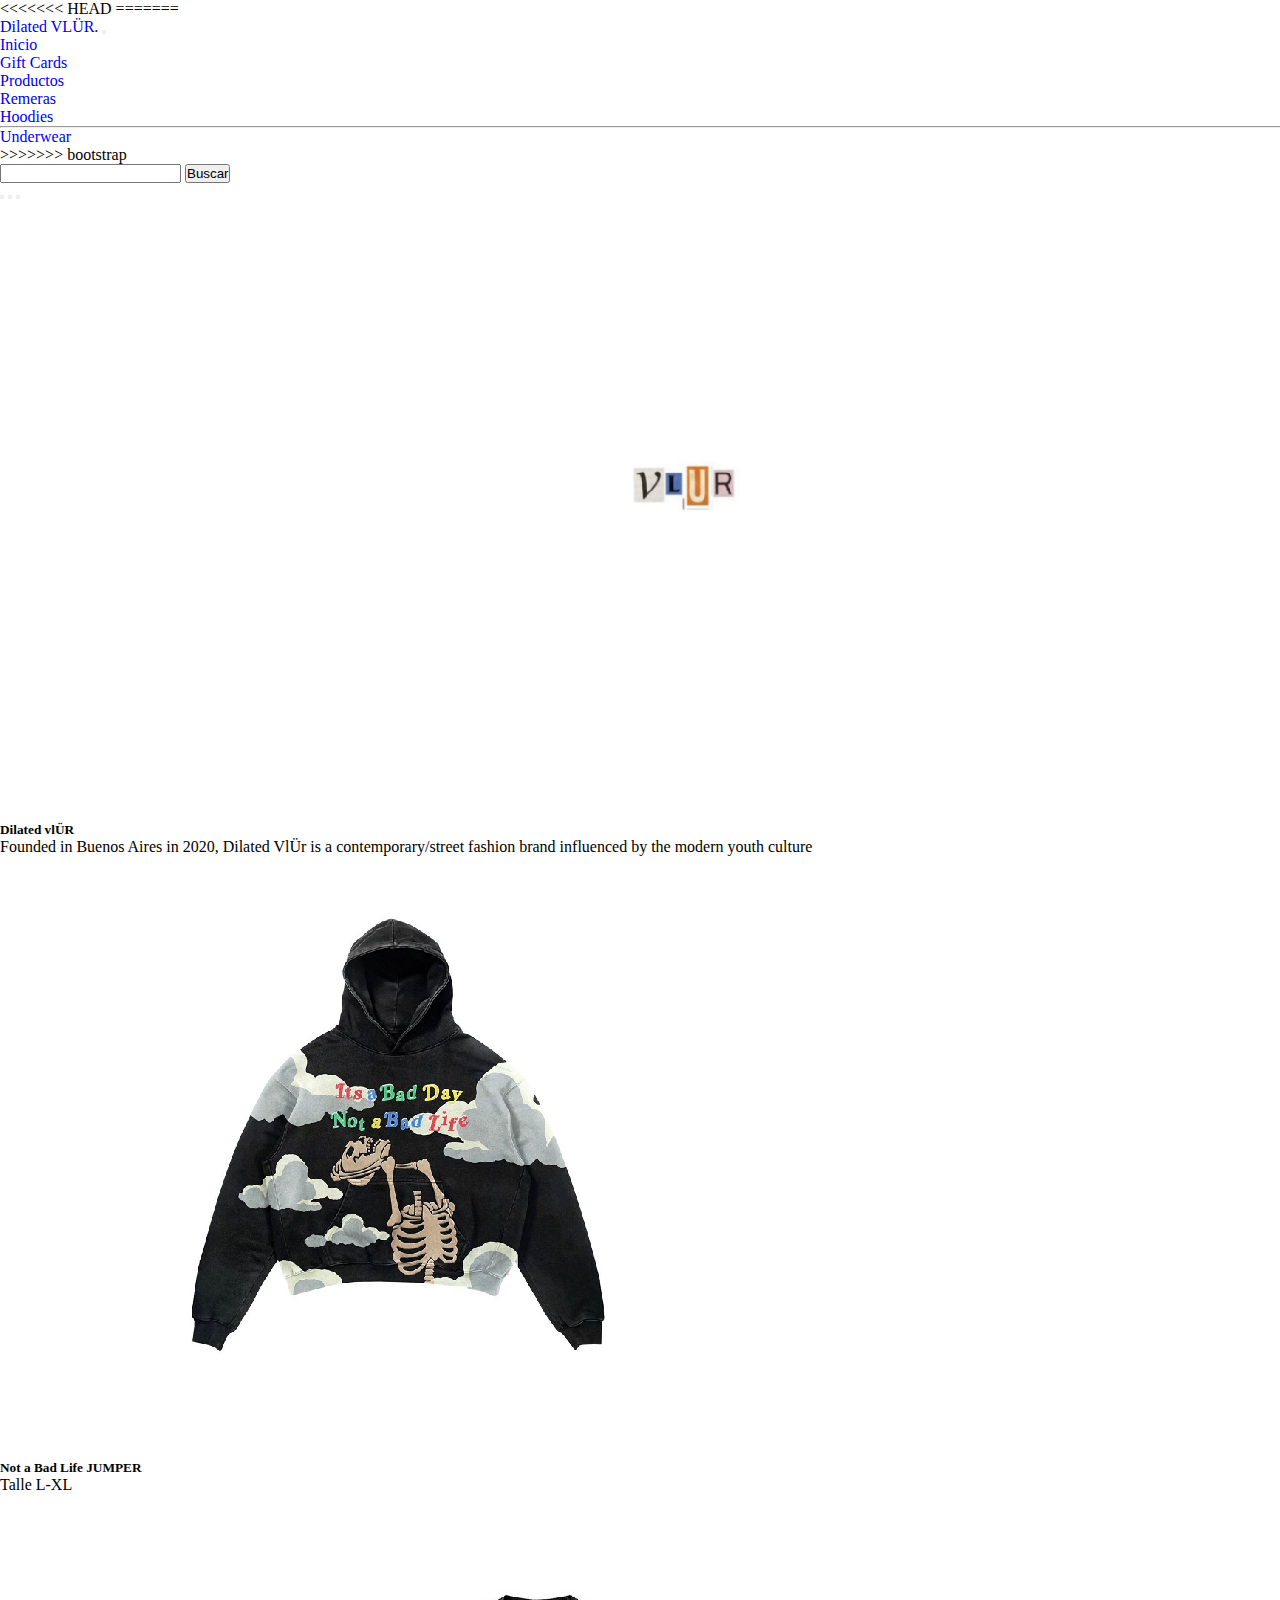
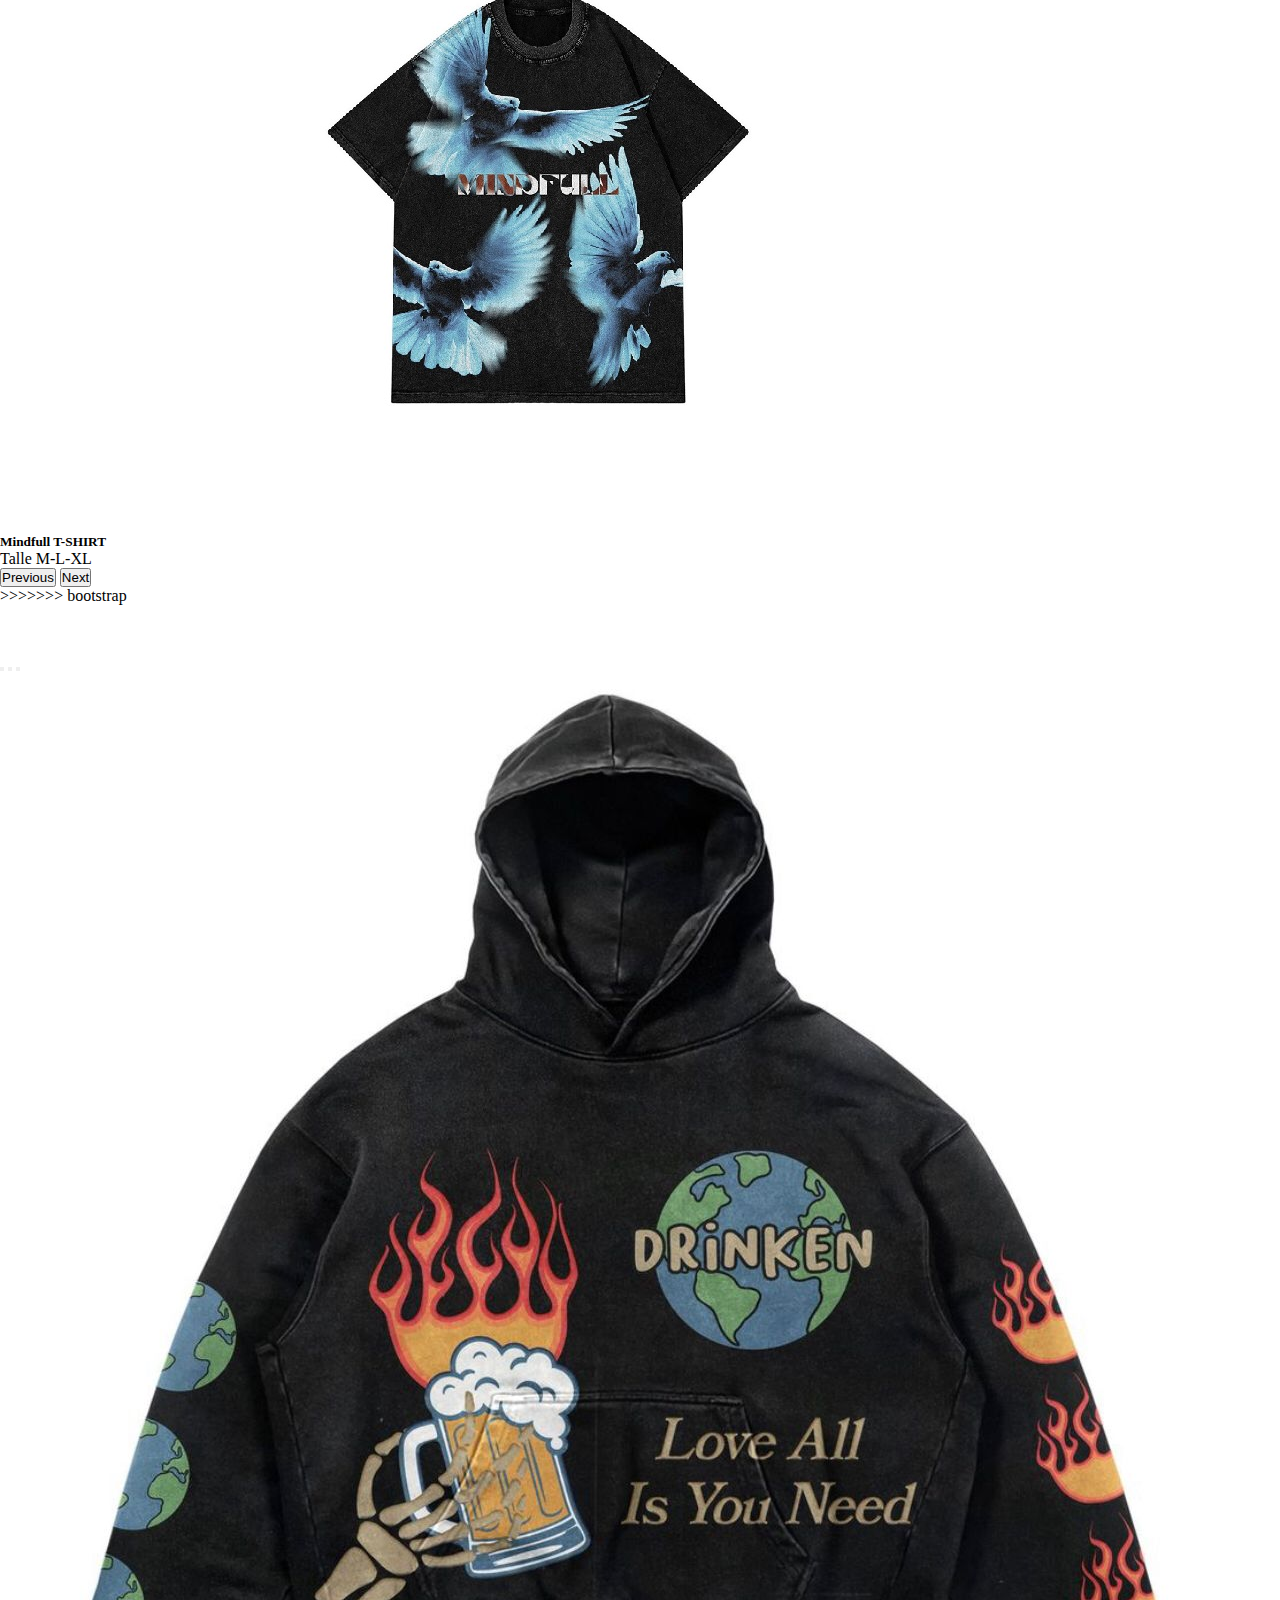
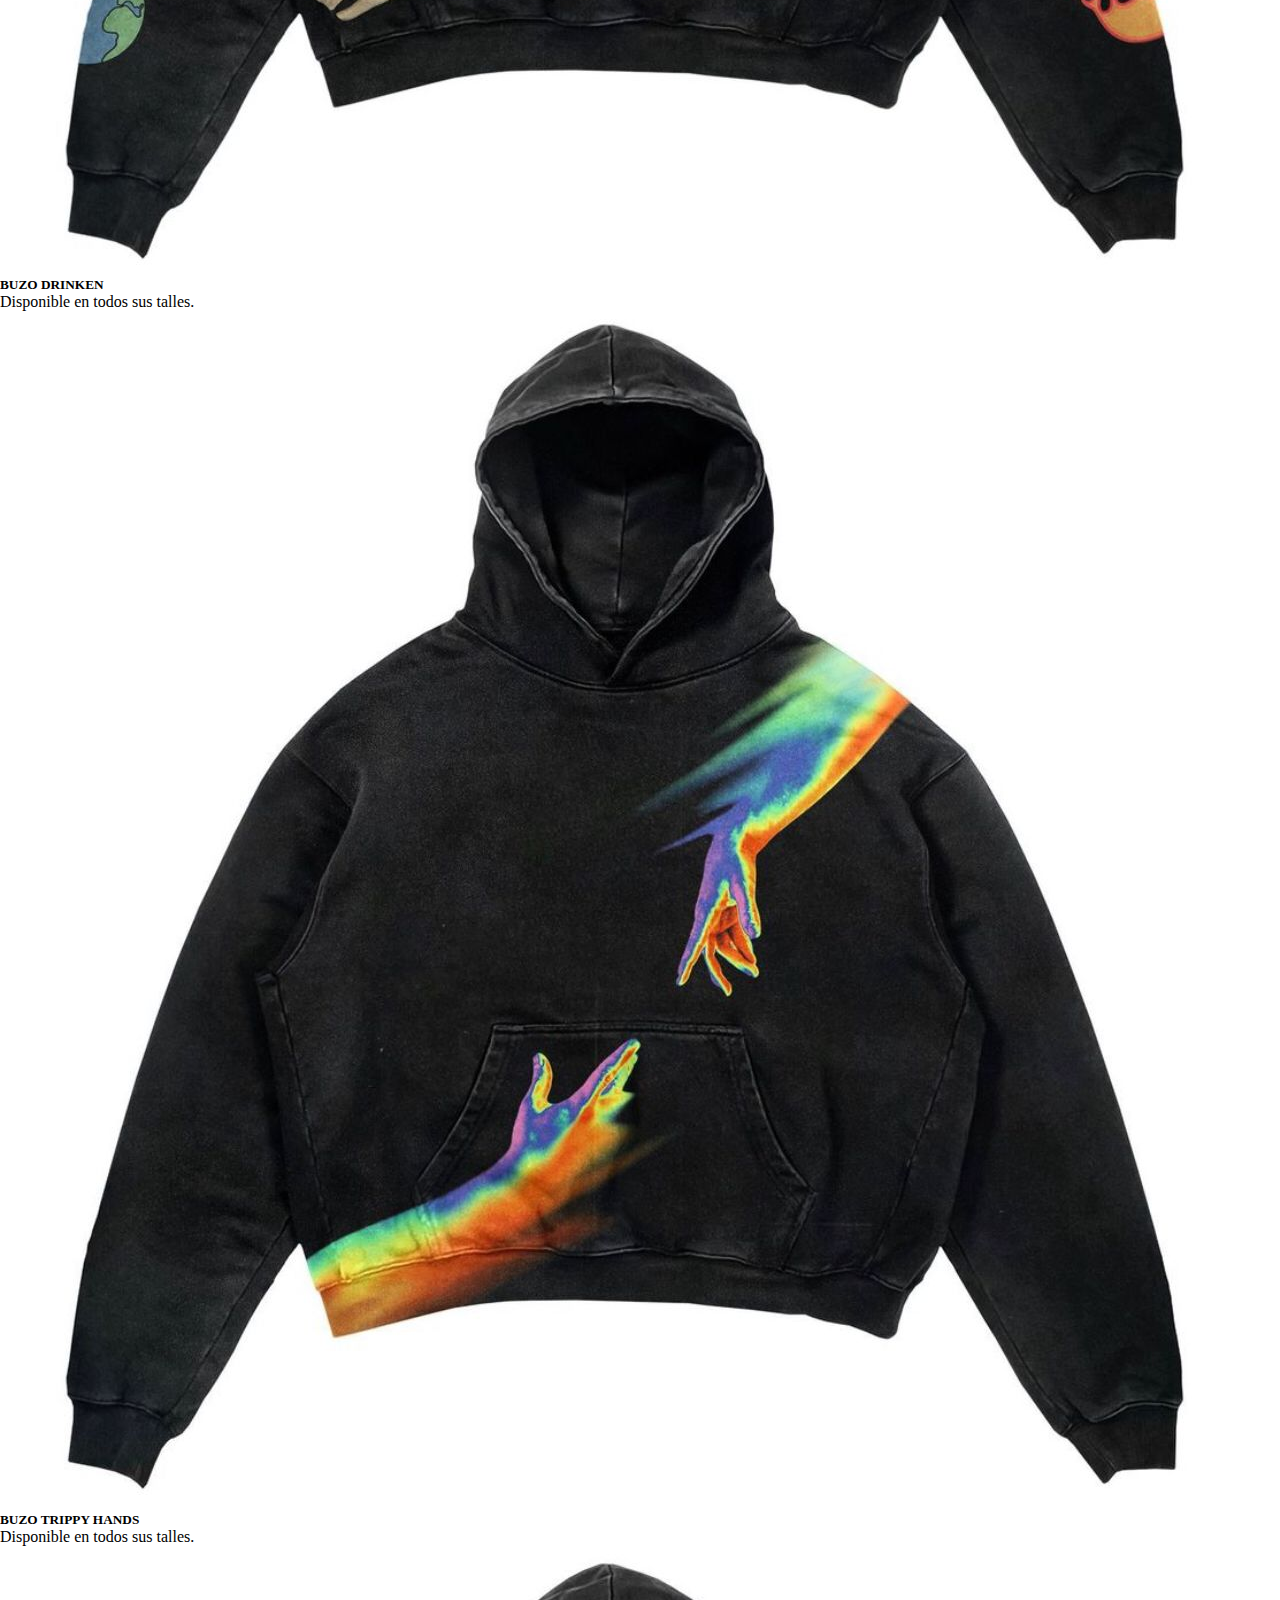
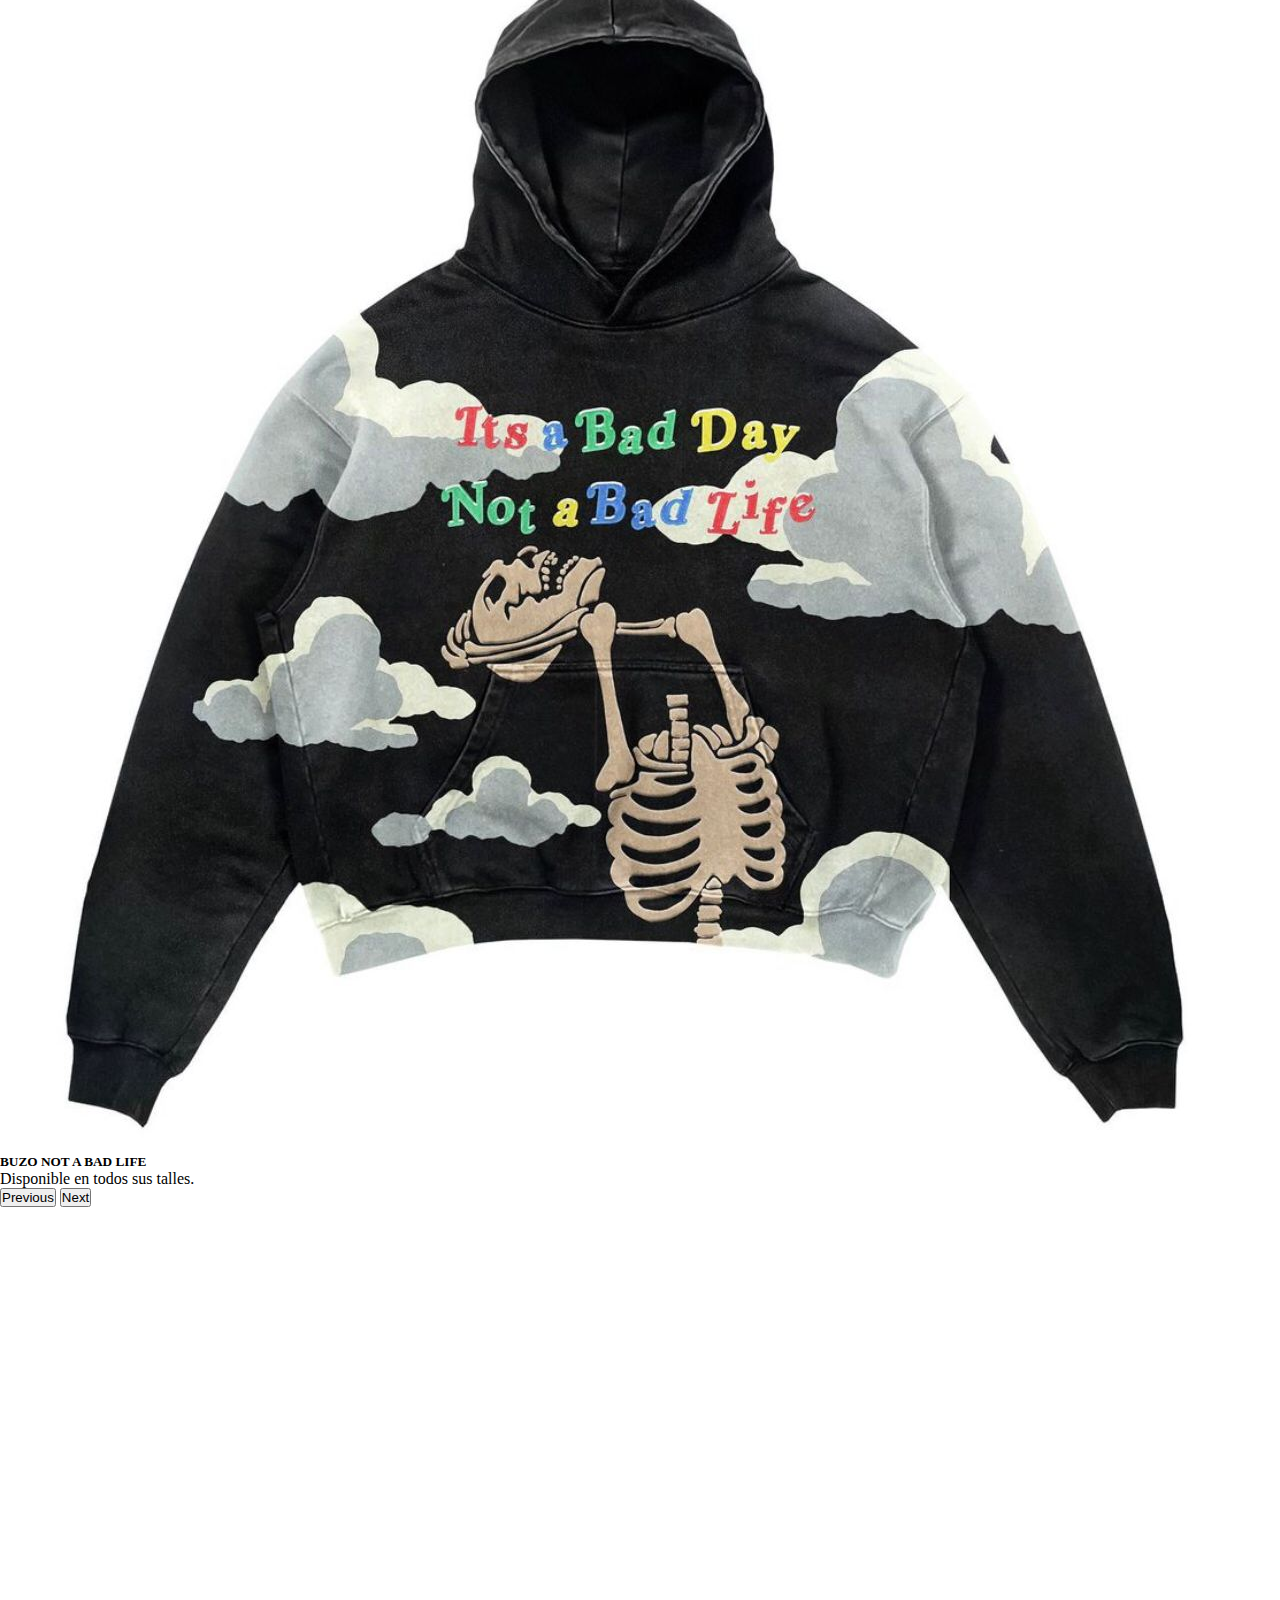
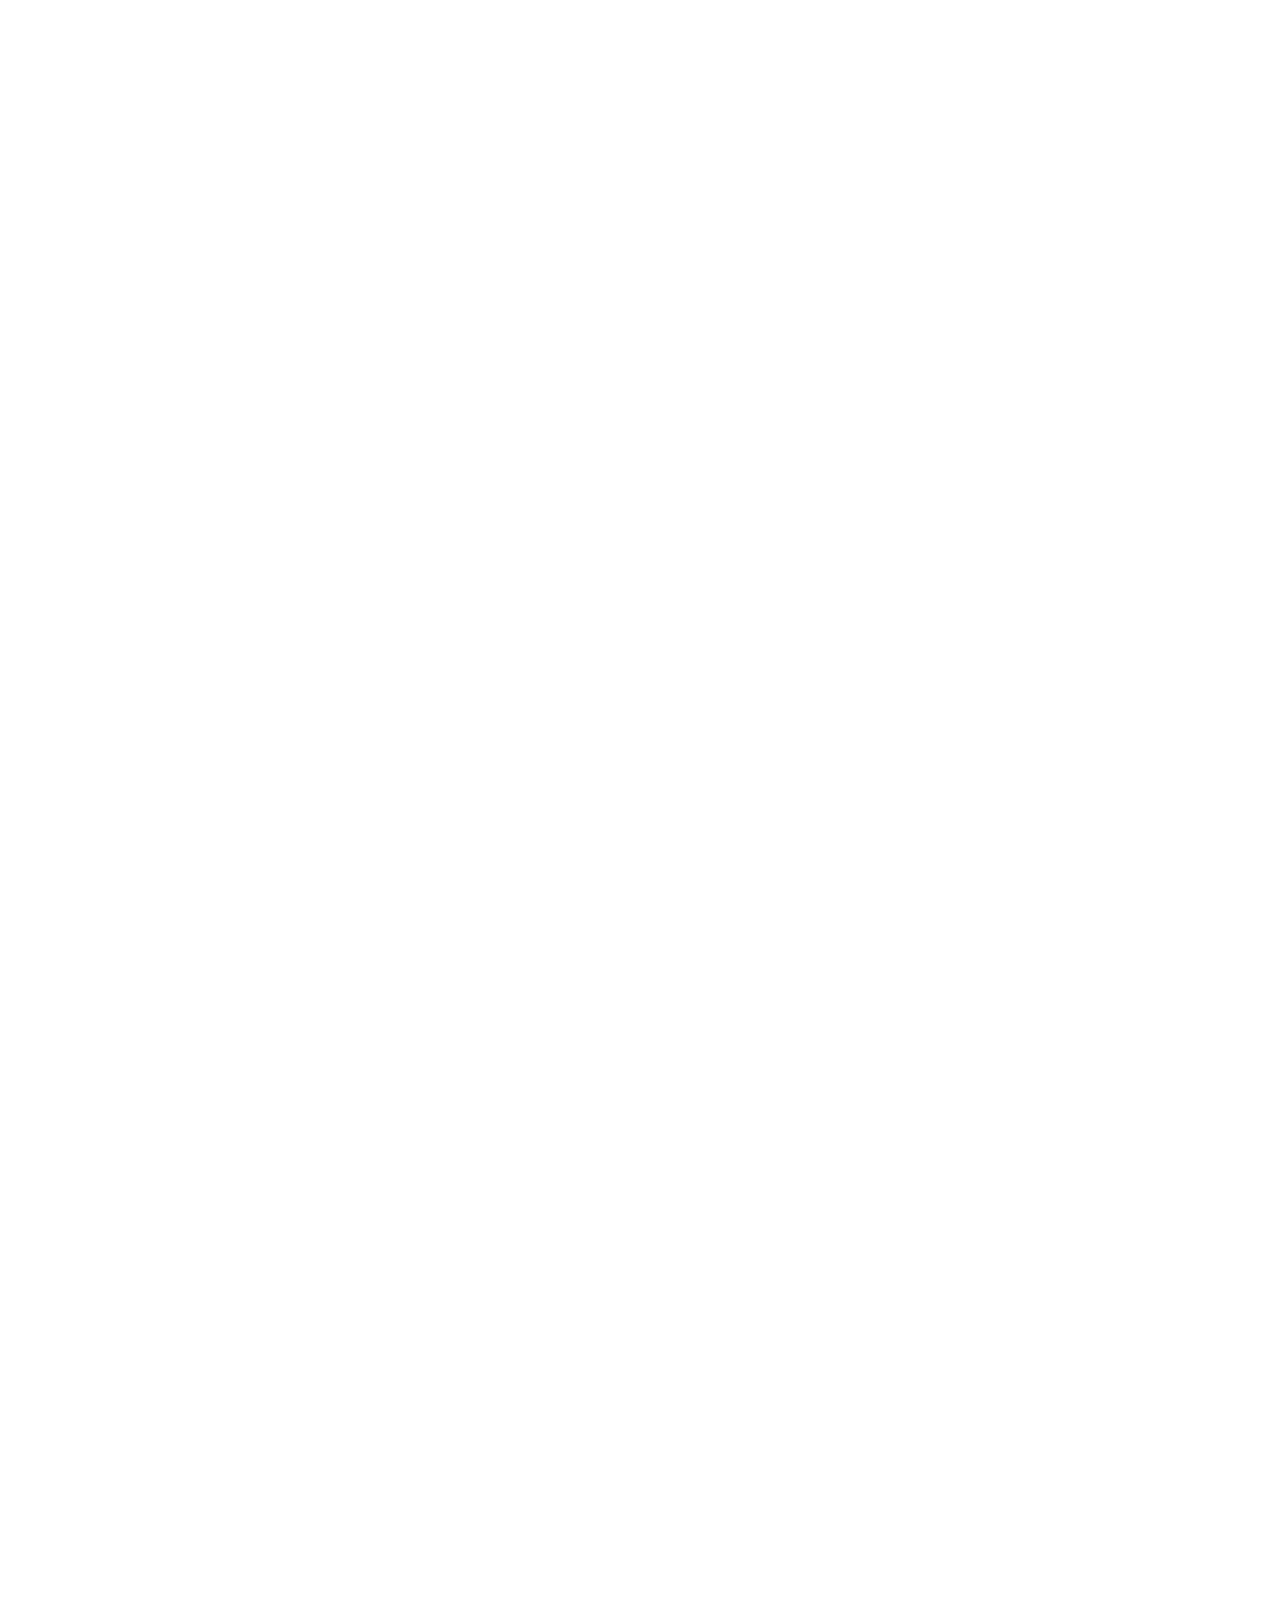
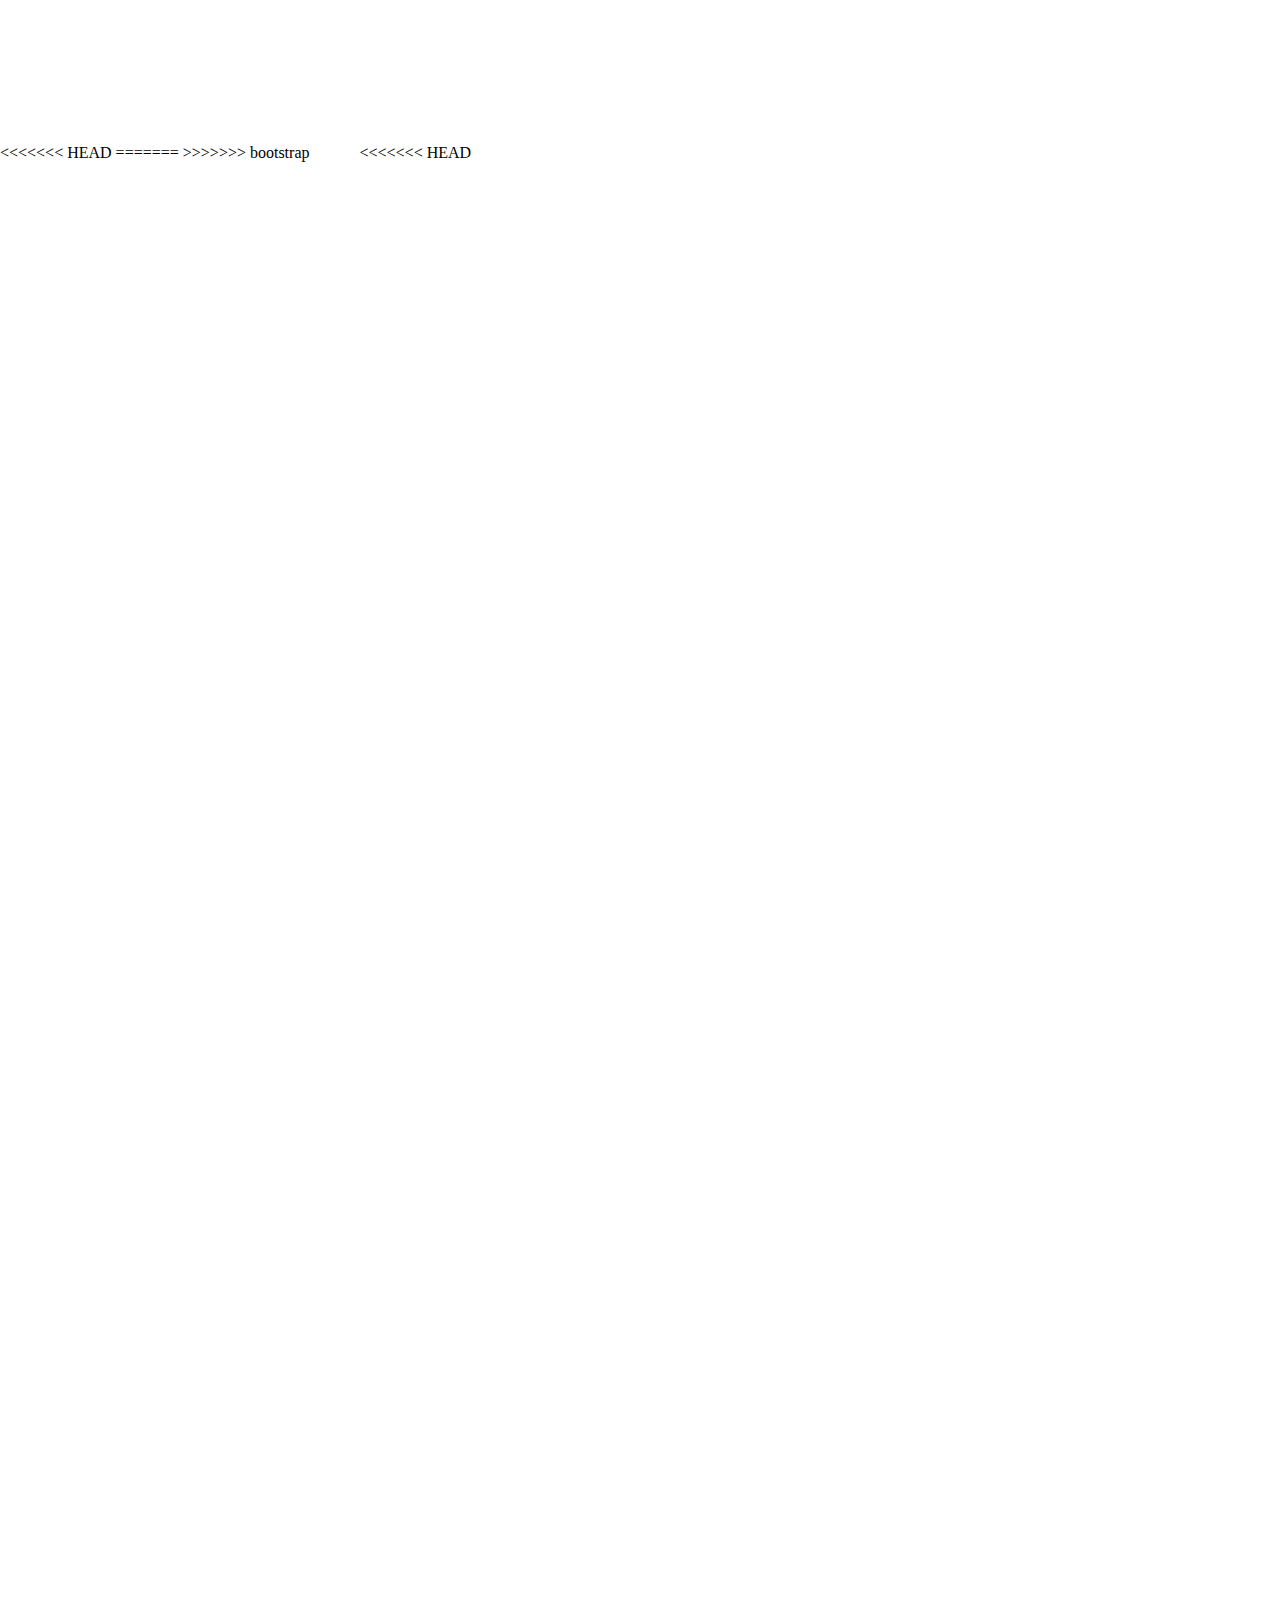
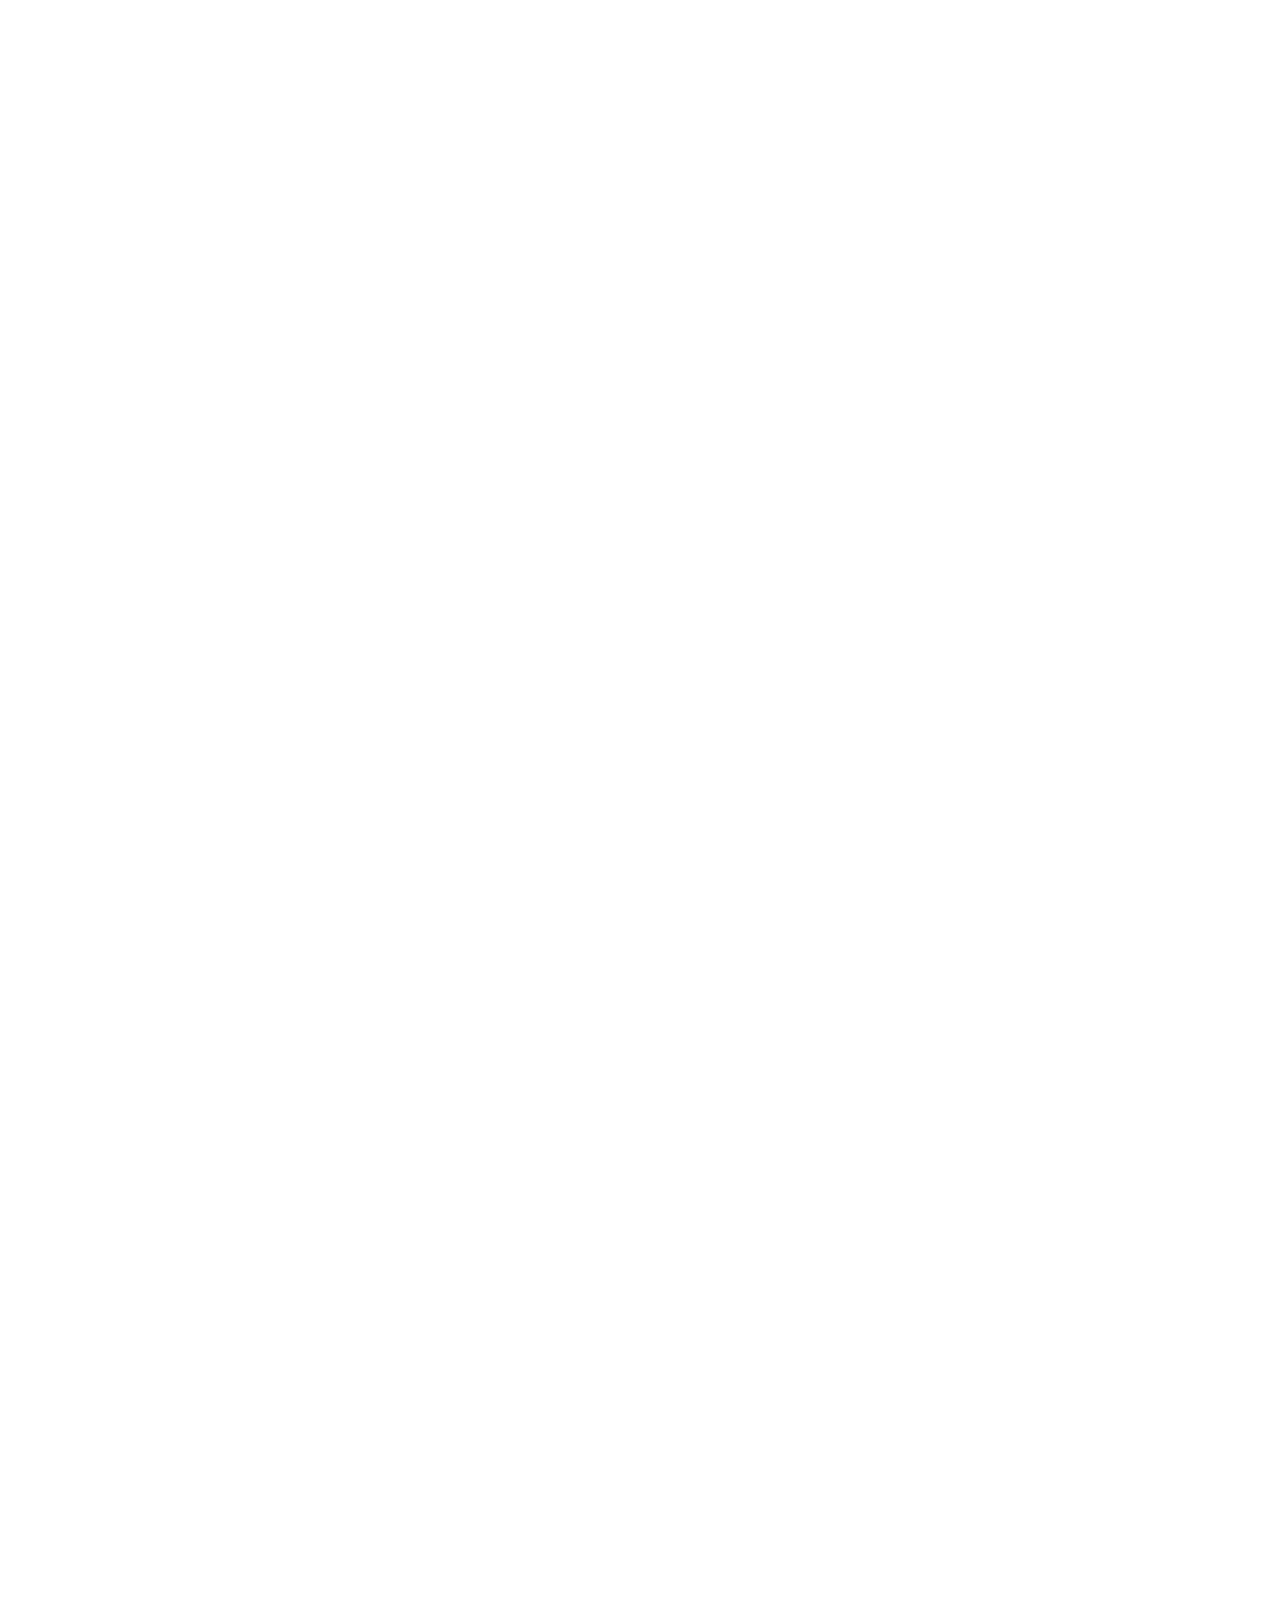
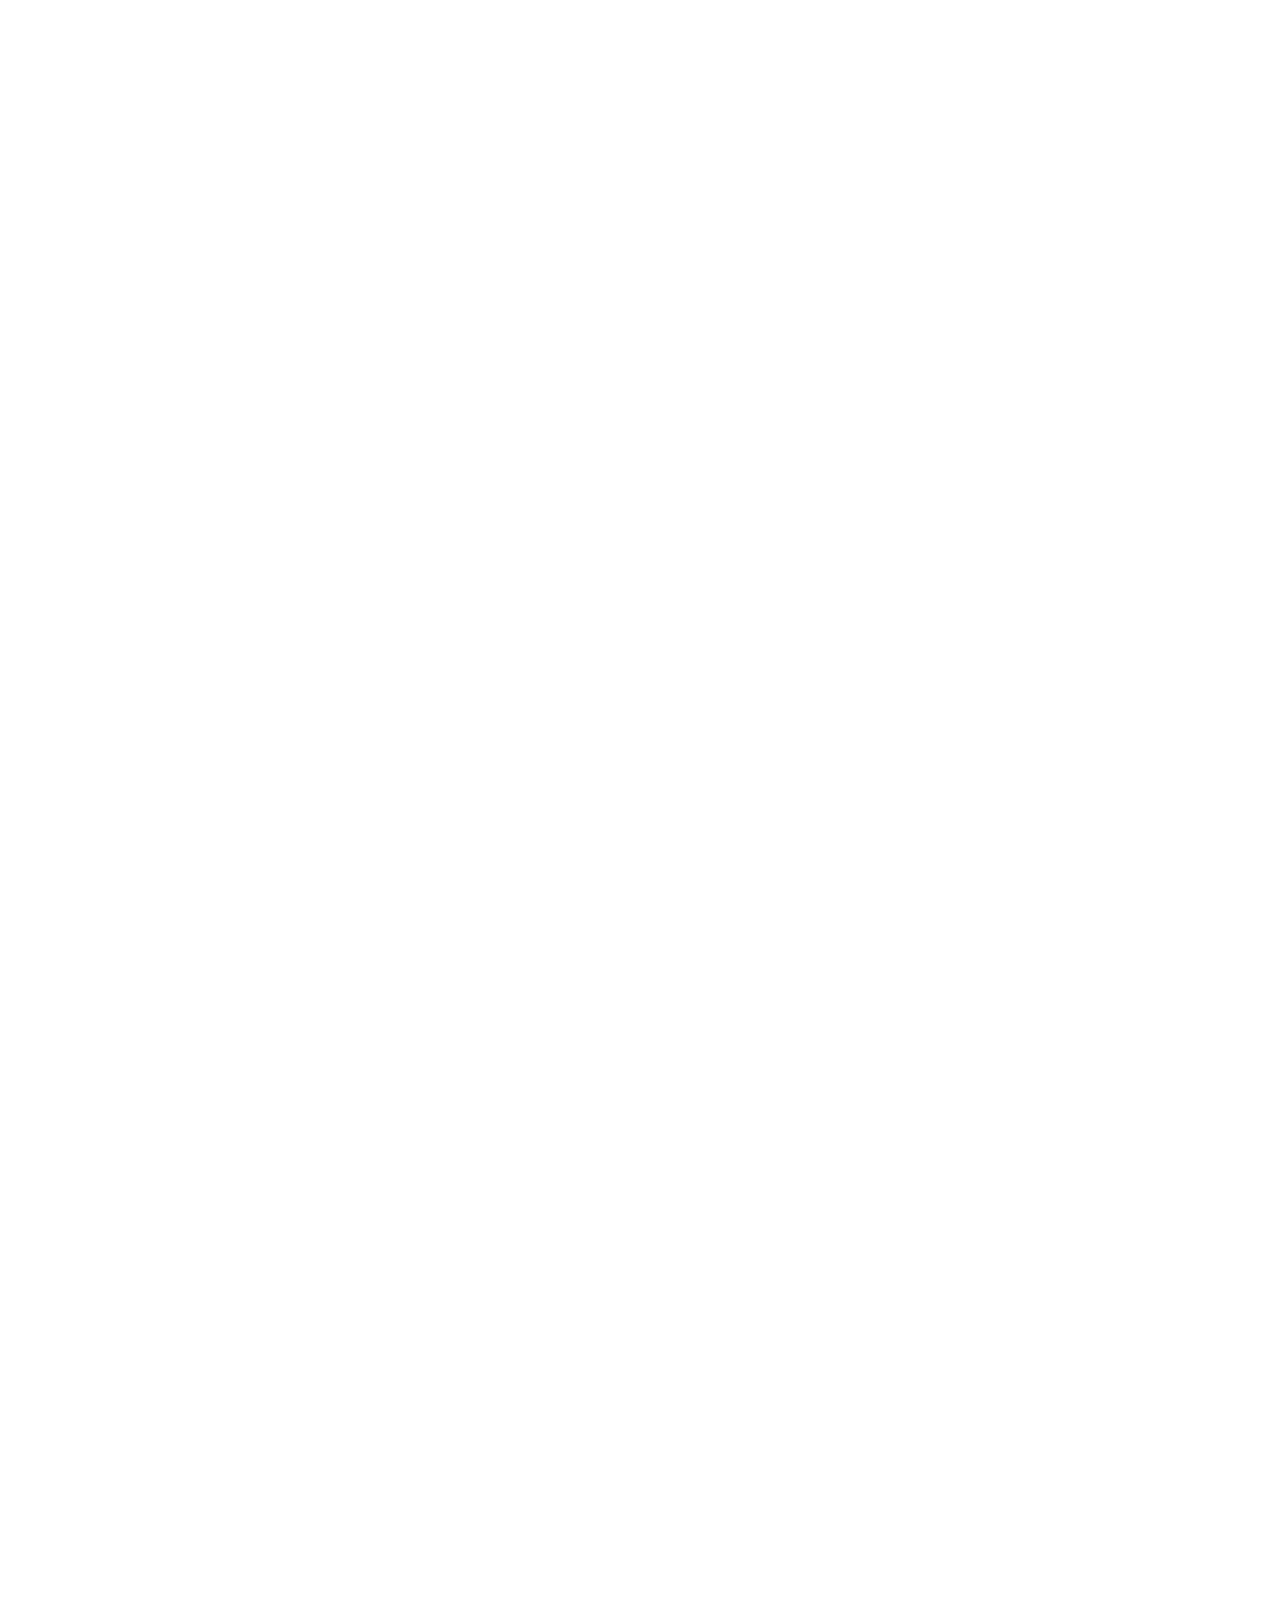
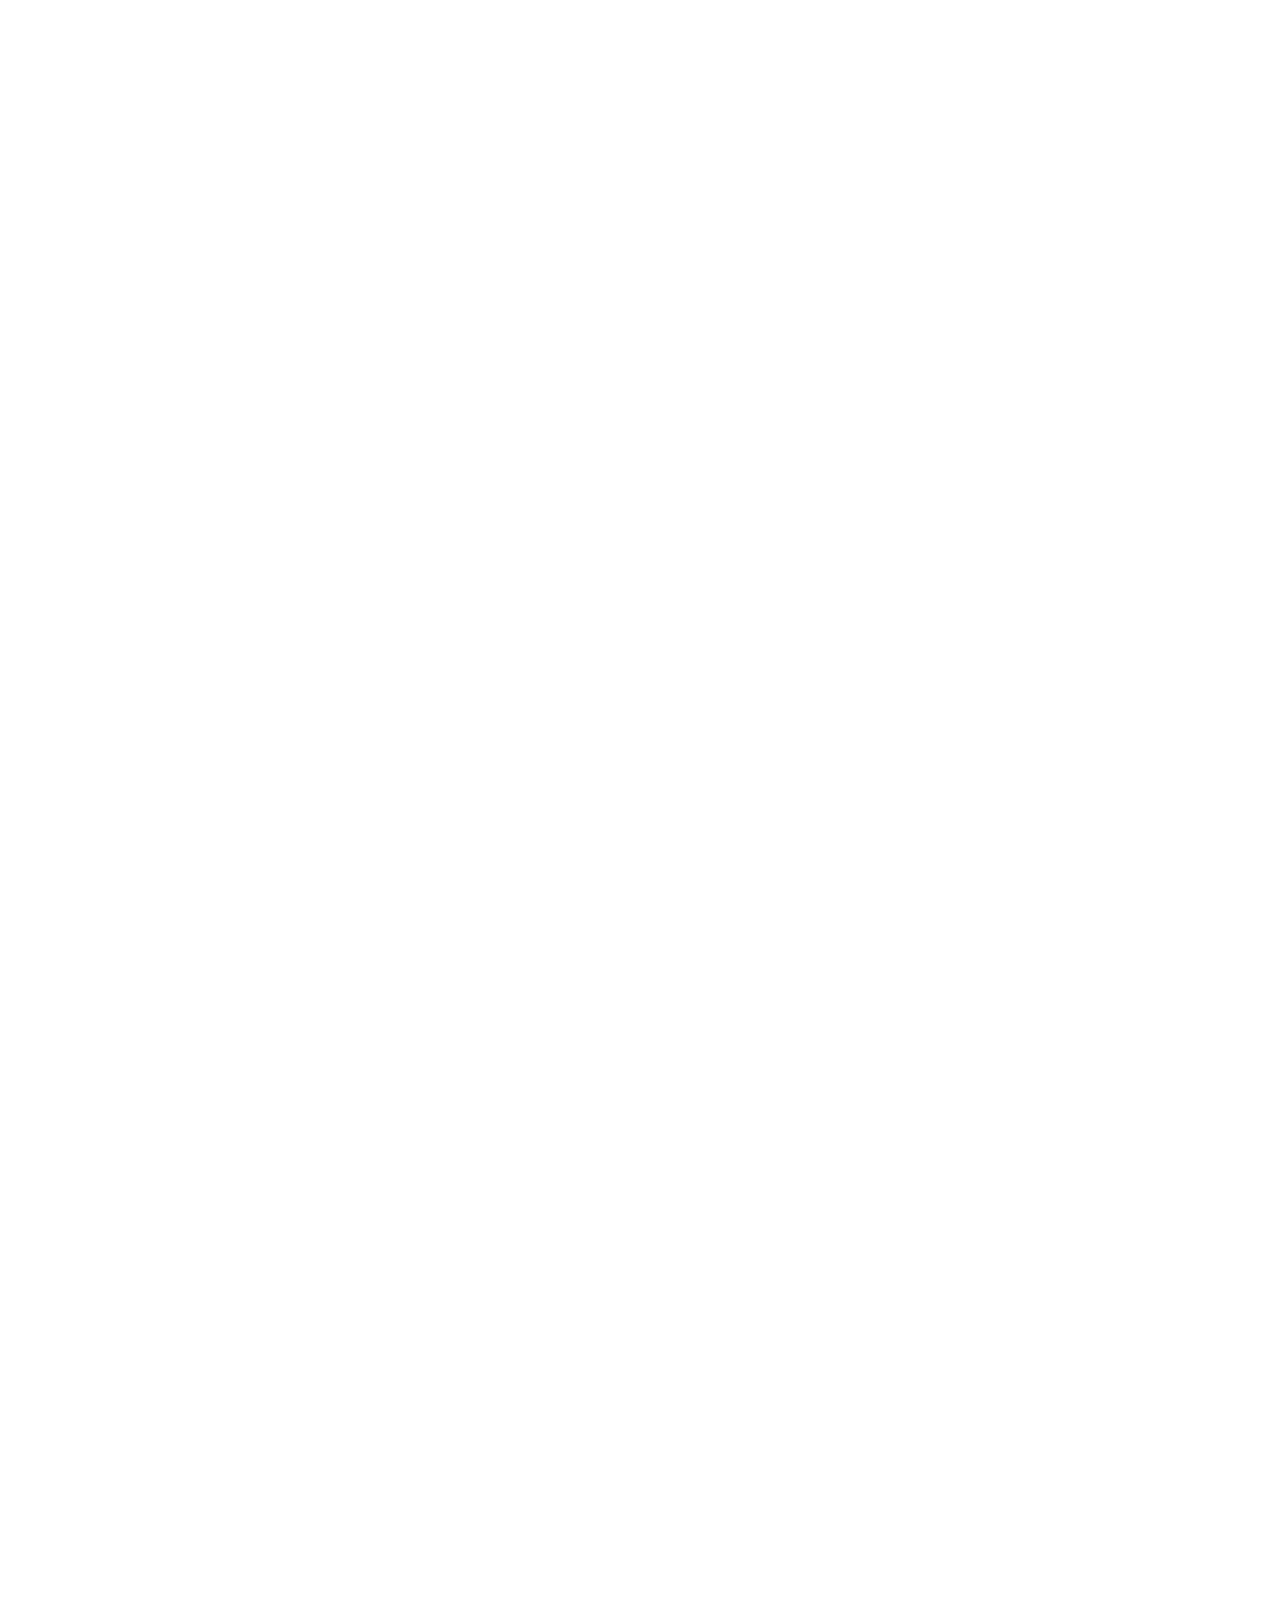
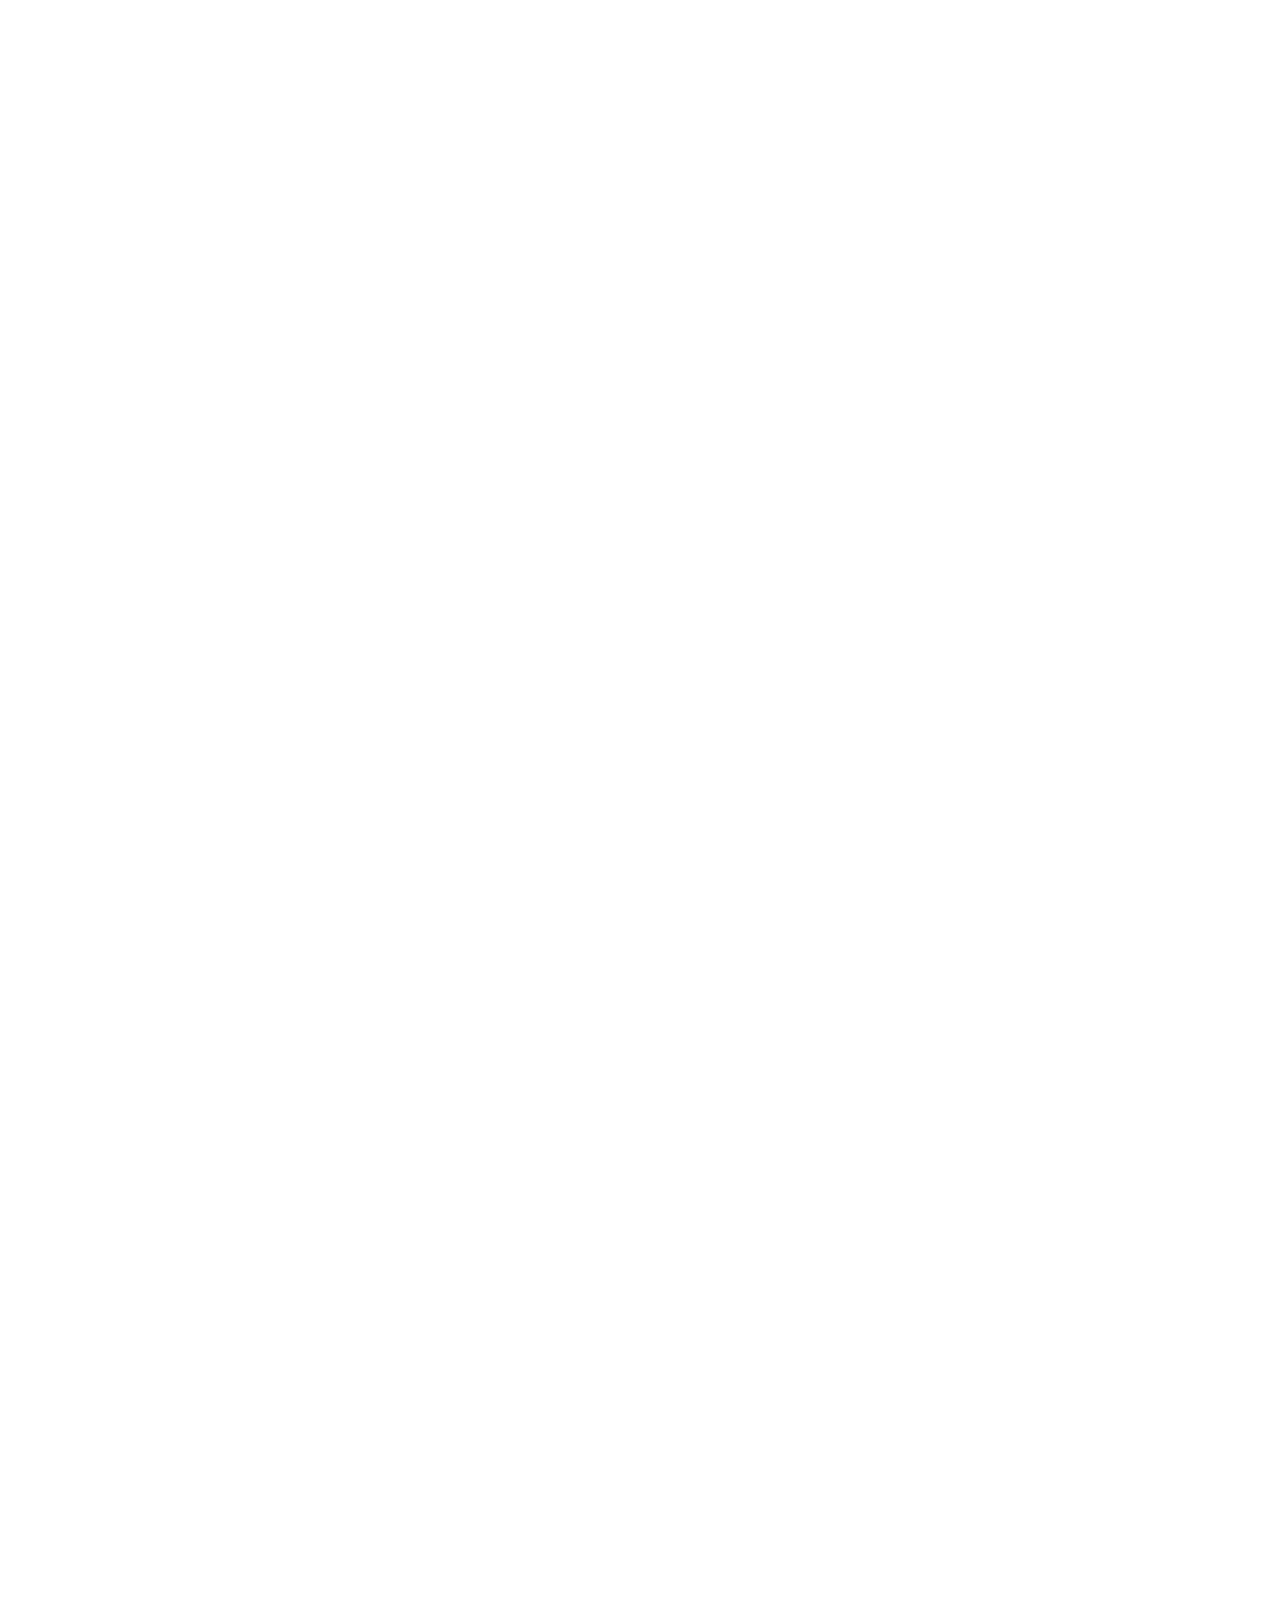
==== commit 9c94519d: "bootstrap" ====
--- a/index.html
+++ b/index.html
@@ -10,19 +10,26 @@
     <title>Dilated Vlur - Unisex Clothing.</title>
     <link href="https://unpkg.com/aos@2.3.1/dist/aos.css" rel="stylesheet">
 
+<<<<<<< HEAD
+    <link href="https://cdn.jsdelivr.net/npm/bootstrap@5.2.0-beta1/dist/css/bootstrap.min.css" rel="stylesheet"
+        integrity="sha384-0evHe/X+R7YkIZDRvuzKMRqM+OrBnVFBL6DOitfPri4tjfHxaWutUpFmBp4vmVor" crossorigin="anonymous">
+=======
     <!-- CSS only -->
     <link href="https://cdn.jsdelivr.net/npm/bootstrap@5.2.0-beta1/dist/css/bootstrap.min.css" rel="stylesheet"
         integrity="sha384-0evHe/X+R7YkIZDRvuzKMRqM+OrBnVFBL6DOitfPri4tjfHxaWutUpFmBp4vmVor" crossorigin="anonymous">
 
+>>>>>>> bootstrap
     <link rel="stylesheet" href="css/estilo.css">
 </head>
 
 
-<body class="bodyIndex">
+<body class="bodyIndex container-fluid">
 
 
 
     <header class="container-fluid">
+<<<<<<< HEAD
+=======
     
         <nav class="navbar navbar-expand-lg bg-light">
             <div class="container-fluid">
@@ -54,6 +61,7 @@
                                 <li><a class="dropdown-item" href="#">Underwear</a></li>
                             </ul>
                         </li>
+>>>>>>> bootstrap
 
                     </ul>
                     <form class="d-flex" role="search">
@@ -84,7 +92,23 @@
 
             </div>
 
+
+
             <nav>
+<<<<<<< HEAD
+                <ul class="h2 nav justify-content-center">
+                    <li class="nav-item">
+                        <a class="text-warning nav-link active" aria-current="page" href="index.html">Inicio</a>
+                    </li>
+                    <li class="nav-item">
+                        <a class="text-warning nav-link" href="index.html">Productos</a>
+                    </li>
+                    <li class="nav-item">
+                        <a class="text-warning nav-link" href="giftcards.html">Gift Cards</a>
+                    </li>
+
+            </nav>
+=======
                 <ul class="textoIndice">
                     <li class="colorIndice"><a href="index.html">Inicio</a></li>
                     <li class="colorIndice"><a href="index.html">Prendas</a></li>
@@ -135,11 +159,75 @@
             </button>
           </div>
 
+>>>>>>> bootstrap
+
+
 
 
     </header>
 
+<<<<<<< HEAD
+    <!-- <div id="carouselExampleSlidesOnly" class="carousel carousel slide" data-bs-ride="carousel">
+        <div class="carousel-inner">
+          <div class="carousel-item active">
+            <img src="fotos/drinken-jumper.jpeg" class="d-block w-50" alt="drinken buzo">
+          </div>
+          <div class="carousel-item">
+            <img src="fotos/notabadlife-jumper.jpeg" class="d-block w-50" alt="not a bad life buzo">
+          </div>
+          <div class="carousel-item">
+            <img src="fotos/trippyhands-jumper.jpeg" class="d-block w-50" alt="trippy hands buzo">
+          </div>
+        </div>
+      </div> -->
+
+
+
+      <div id="carouselExampleDark" class="carousel carousel-dark slide" data-bs-ride="carousel">
+        <div class="carousel-indicators">
+          <button type="button" data-bs-target="#carouselExampleDark" data-bs-slide-to="0" class="active" aria-current="true" aria-label="Slide 1"></button>
+          <button type="button" data-bs-target="#carouselExampleDark" data-bs-slide-to="1" aria-label="Slide 2"></button>
+          <button type="button" data-bs-target="#carouselExampleDark" data-bs-slide-to="2" aria-label="Slide 3"></button>
+        </div>
+        <div class="carousel-inner">
+          <div class="carousel-item active" data-bs-interval="10000">
+            <img src="fotos/drinken-jumper.jpeg" class="d-block w-50" alt="...">
+            <div class="carousel-caption d-none d-md-block">
+              <h5 class="text-warning">BUZO DRINKEN</h5>
+              <p>Disponible en todos sus talles.</p>
+            </div>
+          </div>
+          <div class="carousel-item" data-bs-interval="2000">
+            <img src="fotos/trippyhands-jumper.jpeg" class="d-block w-50" alt="...">
+            <div class="carousel-caption d-none d-md-block">
+              <h5 class="text-warning">BUZO TRIPPY HANDS</h5>
+              <p>Disponible en todos sus talles.</p>
+            </div>
+          </div>
+          <div class="carousel-item">
+            <img src="fotos/notabadlife-jumper.jpeg" class="d-block w-50" alt="...">
+            <div class="carousel-caption d-none d-md-block">
+              <h5 class="text-warning">BUZO NOT A BAD LIFE</h5>
+              <p>Disponible en todos sus talles.</p>
+            </div>
+          </div>
+        </div>
+        <button class="carousel-control-prev" type="button" data-bs-target="#carouselExampleDark" data-bs-slide="prev">
+          <span class="carousel-control-prev-icon" aria-hidden="true"></span>
+          <span class="visually-hidden">Previous</span>
+        </button>
+        <button class="carousel-control-next" type="button" data-bs-target="#carouselExampleDark" data-bs-slide="next">
+          <span class="carousel-control-next-icon" aria-hidden="true"></span>
+          <span class="visually-hidden">Next</span>
+        </button>
+      </div>
+
+
+
+    <div data-aos="fade-left" class="productosDestacados">
+=======
     <div class="productosDestacados">
+>>>>>>> bootstrap
         <h2>¡Productos destacados de la semana!</h2>
     </div>
 
@@ -246,7 +334,10 @@
         AOS.init();
     </script>
 
+<<<<<<< HEAD
+=======
     <!-- JavaScript Bundle with Popper -->
+>>>>>>> bootstrap
     <script src="https://cdn.jsdelivr.net/npm/bootstrap@5.2.0-beta1/dist/js/bootstrap.bundle.min.js"
         integrity="sha384-pprn3073KE6tl6bjs2QrFaJGz5/SUsLqktiwsUTF55Jfv3qYSDhgCecCxMW52nD2" crossorigin="anonymous">
     </script>
--- a/css/estilo.css
+++ b/css/estilo.css
@@ -190,6 +190,7 @@
     grid-template-columns: auto auto;
     grid-template-areas:
         "header header header"
+        "carousel carousel carousel"
         "prodDestacado prodDestacado prodDestacado"
         "main main main"
         "ultimaInfo ultimaInfo ultimaInfo"
@@ -228,6 +229,9 @@
     grid-area: dondeEstamos;
 }
 
+.carousel {
+    grid-area: carousel;
+}
 
 .mapa {
     grid-area: mapa;
